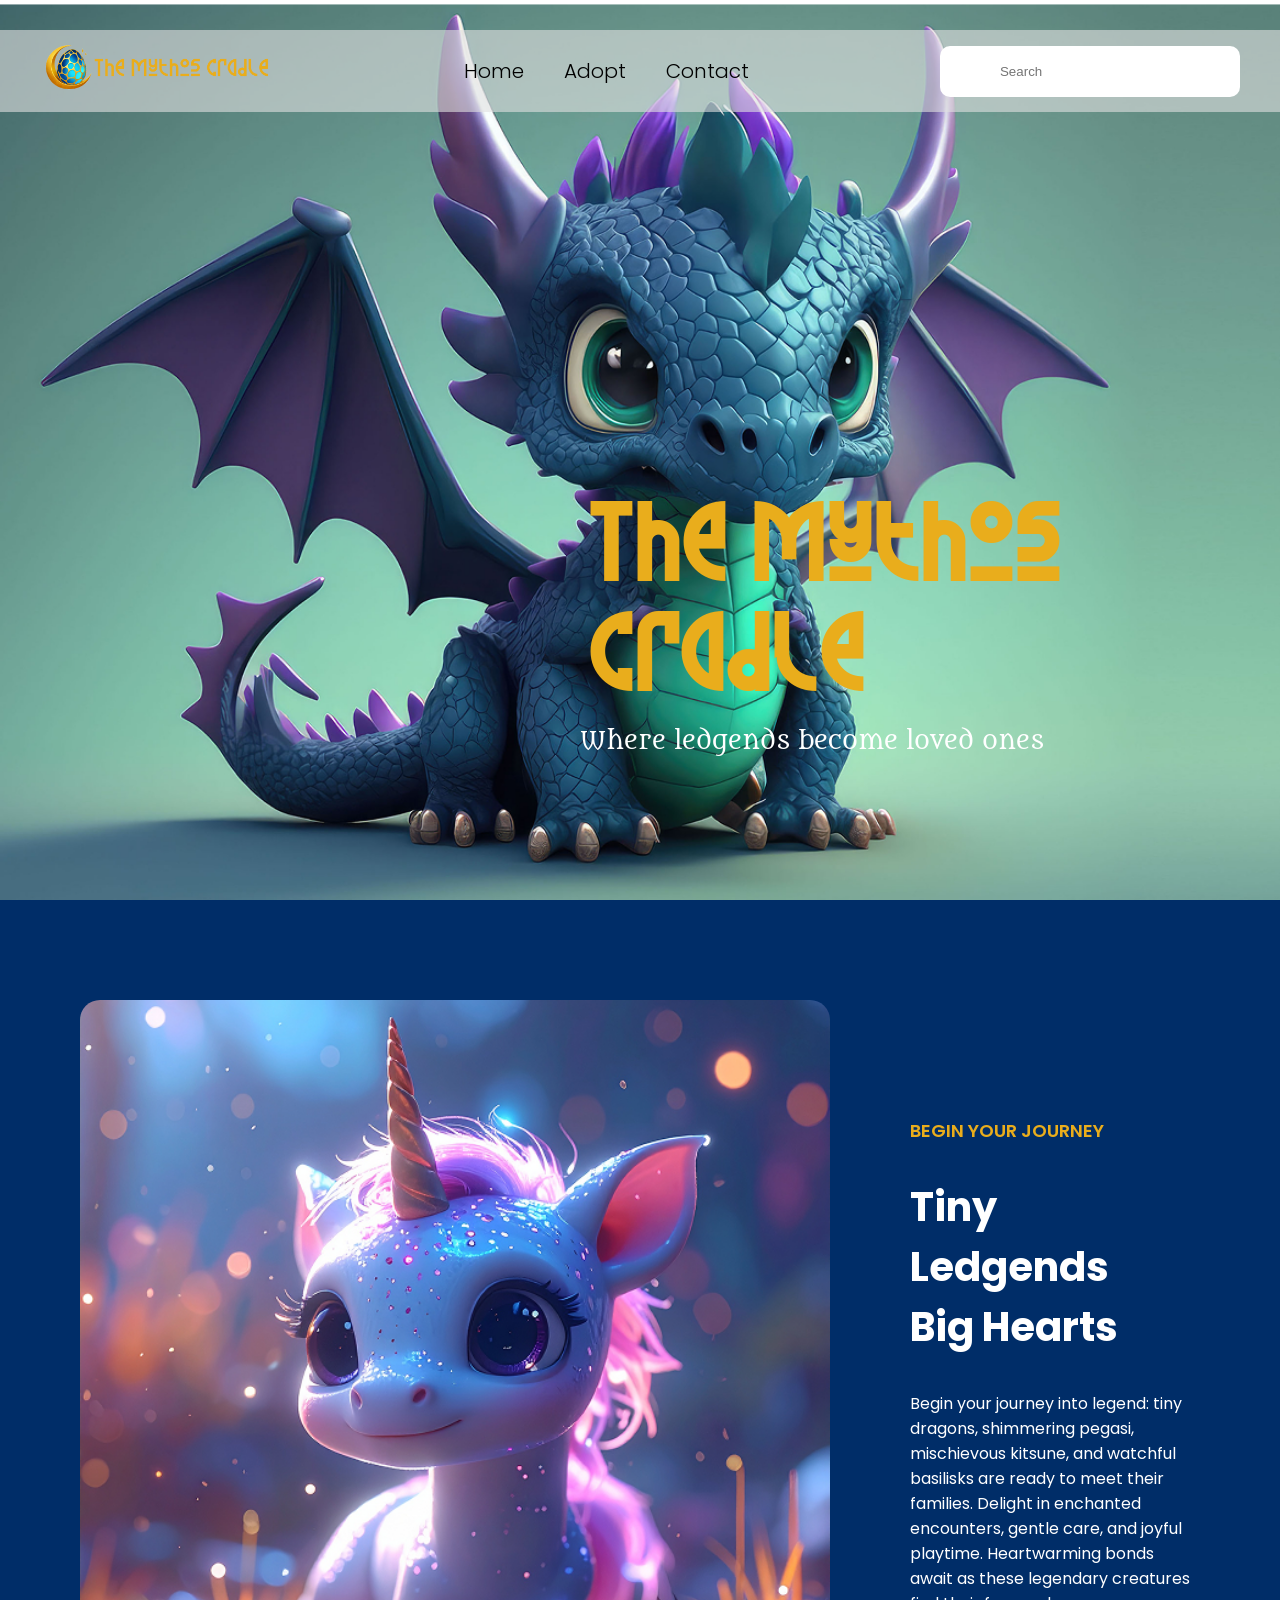
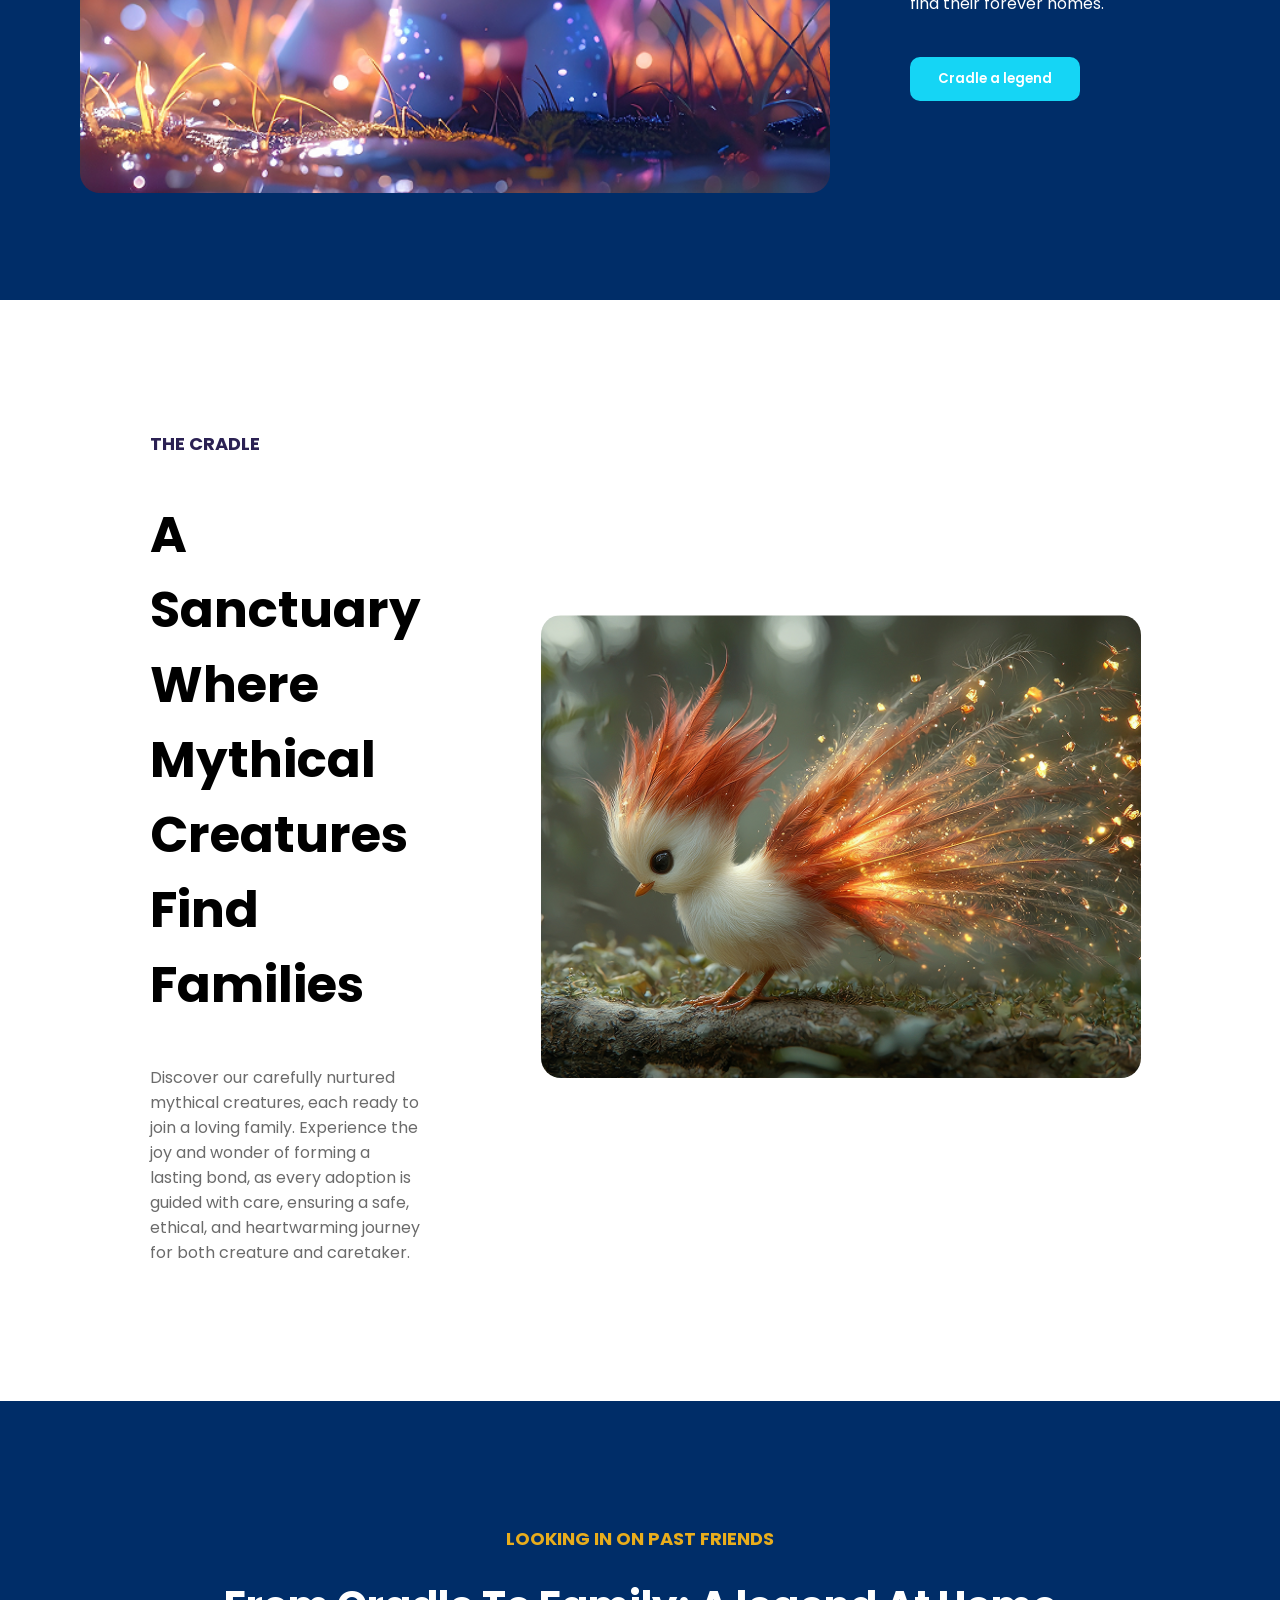
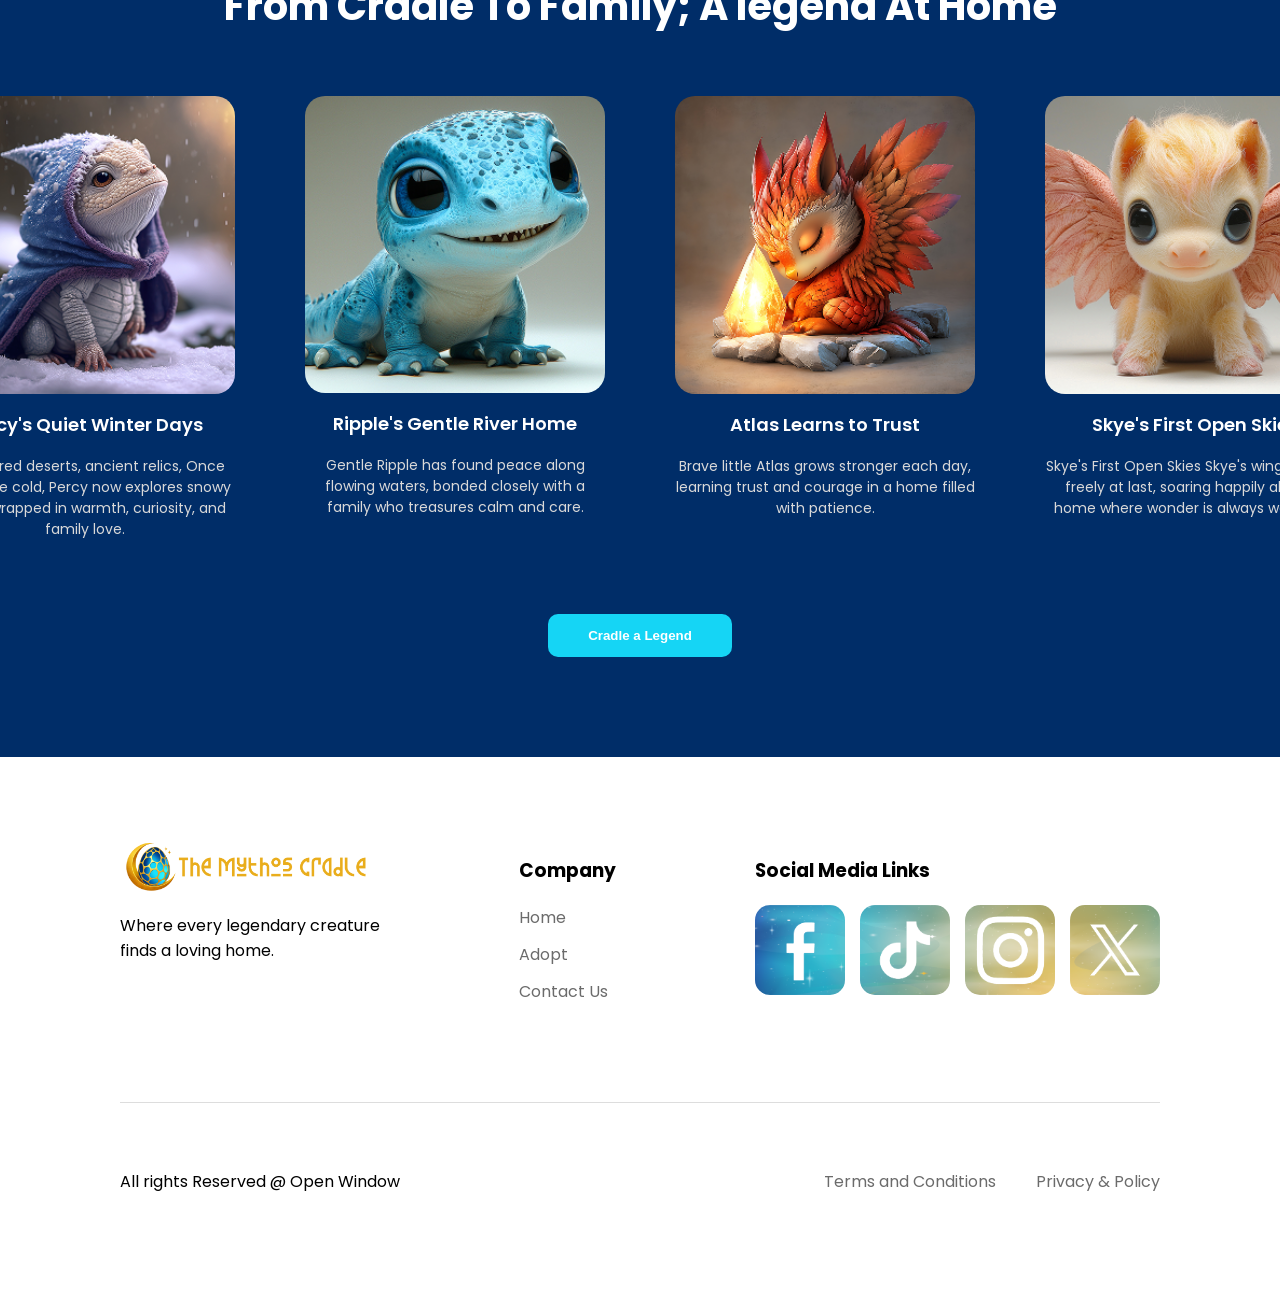
==== index.html @ 260257af "Links updated" ====
<!DOCTYPE html>
<html lang="en">
<head>
    <meta charset="UTF-8">
    <meta http-equiv="X-UA-Compatible" content="IE-edge">
    <meta name="viewport" content="width-device-width, initial-scale-1.0">
    <meta name="keywords" content="template, initial setup, html, css, links, futureUse ">
    <meta name="author" content="Danya van Meyeren 261140">

    <title>HTML Template</title>

    <link rel="stylesheet" href="css/main.css">

<link rel="preconnect" href="https://fonts.googleapis.com">
<link rel="preconnect" href="https://fonts.gstatic.com" crossorigin>
<link href="https://fonts.googleapis.com/css2?family=Montserrat:ital,wght@0,100..900;1,100..900&family=Poppins:ital,wght@0,100;0,200;0,300;0,400;0,500;0,600;0,700;0,800;0,900;1,100;1,200;1,300;1,400;1,500;1,600;1,700;1,800;1,900&display=swap" rel="stylesheet">
<link rel="preconnect" href="https://fonts.googleapis.com">
<link rel="preconnect" href="https://fonts.gstatic.com" crossorigin>
<link href="https://fonts.googleapis.com/css2?family=Metamorphous&display=swap" rel="stylesheet">


</head>
<body>

    <header>
        <nav class="navbar">
            <div class="logo">
                <img src="assets/img/img/logo.png" alt="The Mythos Cradle">
            </div>
            <div class="navLinks">
                <a href="#">Home</a>
                <a href="pages/about.html">Adopt</a>
                <a href="pages/contact.html">Contact</a>
            </div>
        
            <div class="searchBar">
                <input type="text" placeholder="Search">
            </div>

        </nav>
    </header>

    <section class="hero">
        <div class="heroText">
            <h1>The Mythos Cradle</h1>
            <p>Where ledgends become loved ones</p>
        </div>
    </section>

    <section class="journey">
        <div class="journeyImage">
            <img src="assets/img/img/imageSlider1.png" alt="Tiny Unicorn">
        </div>

        <div class="journeyText">
            <h3>BEGIN YOUR JOURNEY</h3>
            <h2>Tiny Ledgends<br>Big Hearts</h2>
            <p>Begin your journey into legend: tiny dragons, shimmering pegasi, mischievous kitsune, and watchful basilisks are ready to meet their families. Delight in enchanted encounters, gentle care, and joyful playtime. Heartwarming bonds await as these legendary creatures find their forever homes.</p>
            <button>Cradle a legend</button>
        </div>
    </section>

    <section class="sanctuary">
        <div class="sanctuaryText">
            <h4>THE CRADLE</h4>
            <H2>A Sanctuary Where Mythical Creatures Find Families</H2>
            <P>Discover our carefully nurtured mythical creatures, each ready to join a loving family. Experience the joy and wonder of forming a lasting bond, as every adoption is guided with care, ensuring a safe, ethical, and heartwarming journey for both creature and caretaker.</P>
        </div>
        <div class="sanctuaryImage">
            <img src="assets/img/img/homeImg1.png" alt="Mythical bird">
        </div>
    </section>

    <section class="story">
        <div class="storyHeader">
            <h4>LOOKING IN ON PAST FRIENDS</h4>
            <h2>From Cradle To Family; A legend At Home</h2>
        </div>

        <div class="storyCards">
            <div class="storyCard">
                <img src="assets/img/img/successImg1.png" alt="Img One">
                <h3>Percy's Quiet Winter Days</h3>
                <p>Explore red deserts, ancient relics, Once shy in the cold, Percy now explores snowy peaks wrapped in warmth, curiosity, and family love.</p>
            </div>

            <div class="storyCard">
                <img src="assets/img/img/successImg2.png" alt="Img Two">
                <h3>Ripple's Gentle River Home</h3>
                <p>Gentle Ripple has found peace along flowing waters, bonded closely with a family who treasures calm and care.</p>
            </div>

            <div class="storyCard">
                <img src="assets/img/img/successImg3.png" alt="Img Three">
                <h3>Atlas Learns to Trust</h3>
                <p>Brave little Atlas grows stronger each day, learning trust and courage in a home filled with patience.</p>
            </div>

            <div class="storyCard">
                <img src="assets/img/img/successImg4.png" alt="Img Four">
                <h3>Skye's First Open Skies</h3>
                <p>Skye's First Open Skies Skye's wings stretch freely at last, soaring happily above a home where wonder is always welcome.</p>
            </div>
        </div>

        <button class="legendButton">Cradle a Legend</button>
    </section>

    <footer class="footer">
        <div class="footerTop">

            <div class="footerCenter">
                <img src="assets/img/img/logo.png" alt="logo">
                <p>Where every legendary creature<br>finds a loving home.</p>
            </div>

            <div class="footerCenter">
                <h3>Company</h3>
                <a href="#">Home</a>
                <a href="pages/about.html">Adopt</a>
                <a href="pages/contact.html">Contact Us</a>
            </div>

            <div class="footerRight">
                <h3>Social Media Links</h3>

                <div class="socialIcons">
                    <a href="https://www.facebook.com/theopenwindow/" target="_blank"><img src="assets/img/img/sm1.png"></a>
                    <a href="https://www.tiktok.com/@open_window_?is_from_webapp=1&sender_device=pc"><img src="assets/img/img/sm2.png"></a>
                    <a href="https://share.google/h3SC1bzwilrjQ0MOQ"><img src="assets/img/img/sm3.png"></a>
                    <a href="https://share.google/AF4pCIvGkzk5pntyE"><img src="assets/img/img/sm4.png"></a>
                </div>
            </div>
        </div>

        <div class="footerLine"></div>

        <div class="footerBottom">
            <p>All rights Reserved @ Open Window</p>

            <div class="footerLinks">
                <a href="#">Terms and Conditions</a>
                <a href="#">Privacy & Policy</a>
            </div>
        </div>

    </footer>
    




</body>
</html>
---- css/main.css ----
body{
    margin: 0;
    font-family: 'Poppins', sans-serif;
}

@font-face {
    font-family: "TitleFont";
    src: url("../assets/fonts/Mythology\ Of\ Egypt.otf") 
}

.navbar {
    display: flex;
    flex-direction: row;
    justify-content: space-between;
    align-items: center;

    padding: 10px 90px;
    width: 95%;
    max-width: 1200px;

    background-color: rgba(225, 225, 225, 0.6);
    border: none;
    border-radius: 30px;
    

    position: absolute;
    top: 30px;
    left: 50%;
    transform: translateX(-50%);
    z-index: 10;
}

.navLinks {
    display: flex;
    flex-direction: row;
    gap: 40px;
}

.navLinks a{
    text-decoration: none;
    color: rgb(0, 0, 0);
    font-weight: 300;
    font-family: 'Poppins', sans-serif;
    font-size: 20px;
}

.navLinks a:hover{
    color: #15d5f5;
}

.searchBar input{
    width: 200px;
    padding: 10px 10px;
    border-radius: 30px;
    border: none;
    background-color: white;
    border-radius: 10px;
}

.searchBar{
    display: flex;
    align-items: center;
    gap: 15px;
    background: #ffff;
    padding: 8px 50px;
    border-radius: 10px;
    width: 200px;
}

.logo img{
    height: 55px;
}

.hero {
    display: flex;
    justify-content: flex-end;
    align-items: center;

    height: 100vh;
    padding-right: 200px;
    background-image: url("../assets/img/img/homeHeader.png");
    background-size: cover;
    background-repeat: none;
    background-position: left center;
}

.heroText {
    display: flex;
    flex-direction: column;
    align-items: flex-start;
    max-width: 500px;

    position: absolute;
    right: 200px;
    bottom: 120px;

}

.heroText h1{
    font-family: "TitleFont";
    font-size: 96px;
    color: #e9ad1c;
    margin: 0;
}

.heroText p{
    font-family: "Metamorphous", sans-serif;
    font-size: 24px;
    color: #ffffff;
    margin-top: 10px;
}

.journey {
    display: flex;
    justify-content: center;
    align-items: center;
    gap: 80px;
    padding: 100px 80px;
    background-color: #002d68;
}

.journeyImage img{
    width: 750px;
    border-radius: 20px;
}

.journeyText {
    max-width: 450px;
}

.journeyText h3{
    color: #e9ad1c;
    font-family: 'Poppins', sans-serif;
    font-weight: 600;
    font-size: 18px;
}

.journeyText h2{
    font-family: 'Poppins', sans-serif;
    font-weight: 700;
    font-size: 40px;
    color: #ffff;
}

.journeyText p{
    font-family: 'Poppins', sans-serif;
    font-size: 16px;
    color: #ffff;
    margin-top: 20px;
}

.journeyText button{
    margin-top: 25px;
    padding: 12px 28px;
    border: none;
    border-radius: 10px;
    background-color: #15d5f5;
    font-family: 'Poppins', sans-serif;
    color: #ffff;
    font-weight: 600;
    cursor: pointer;
}

.journeyText button:hover{
    background-color: #3bbac9;
}

.sanctuary{
    display: flex;
    align-items: center;
    justify-content: space-between;
    gap: 120px;
    padding: 120px 150px;
    background-color: #ffffff;
    max-width: 1500vh;
    margin: auto;
}

.sanctuaryImage img{
    width: 600px;
    border-radius: 20px;
}

.sanctuaryText h4{
    font-family: 'Poppins', sans-serif;
    font-size: 18px;
    margin-top: 10px;
    color: #2b2153;
}

.sanctuaryText h2{
    font-family: 'Poppins', sans-serif;
    font-size: 50px;
}

.sanctuaryText p{
    font-family: 'Poppins',sans-serif;
    font-size: 16px;
    margin-top: 20px;
    color: #6b6b6b;
    max-width: 500px;
}

.story{
    background-color: #002d68;
    text-align: center;
    padding: 100px 120px;

}

.storyHeader{
    color: #e9ad1c;
    font-family: 'Poppins', sans-serif;
    font-weight: 600;
    font-size: 18px;
}

.storyCards{
    display: flex;
    justify-content: center;
    gap: 70px;
    margin-top: 60px;
}

.storyCard{
    width: 400px;
    text-align: center;
}

.storyCard img{
    width: 300px;
    border-radius: 20px;
}

.story h2{
    font-family: 'Poppins' sans-serif;
    font-weight: 700;
    font-size: 40px;
    color: #ffffff;
    margin-top: 15px;
    margin-bottom: 60px;
}

.story h3{
    font-family: 'Poppins',sans-serif;
    font-weight: 600;
    font-size: 18px;
    color: #ffff;
    margin-top: 10px;
}

.story p{
    font-family: 'Poppins' sans-serif;
    font-size: 14px;
    color: #d9d9d9;
    margin-top: 10px;
}

.legendButton{
    margin-top: 60px;
    padding: 14px 40px;
    border: none;
    border-radius: 10px;
    background-color: #15d5f5;
    color: #ffff;
    font-family: 'Poppins' sans-serif;
    font-weight: 600;
    cursor: pointer;
}

.legendButton:hover{
    background-color: #3bbac9;
}

.footer{
    background-color: #ffffff;
    padding: 80px 120px;
}

.footerTop{
    display: flex;
    justify-content: space-between;
}

.footerLeft img{
    width: 180px;
}

.footerLeft p{
    font-family: 'Poppins', sans-serif;
    margin-top: 20px;
    color: #6b6b6b;
}

.footerCenter{
    display: flex;
    flex-direction: column;
}

.footerCenter h3{
    font-family: 'Poppins', sans-serif;
    margin-bottom: 20px;
}

.footerCenter img{
    width: 250px;
}
.footerCenter a{
    text-decoration: none;
    color: #6b6b6b;
    margin-bottom: 12px;
}

.footerCenter a:hover{
    color: #15d5f5;
}

.socialIcons{
    display: flex;
    gap: 15px;
    margin-top: 20px;
}

.socialIcons img{
    width: 60px;
    border-radius: 12px;
}

.footerLine{
    height: 1px;
    background-color: #ddd;
    margin: 50px 0;
}

.footerBottom{
    display: flex;
    justify-content: space-between;
    align-items: center;
}

.footerLinks{
    display: flex;
    gap: 40px;
}

.footerLinks a{
    text-decoration: none;
    color: #6b6b6b;
}

.adoptHero{
    position: relative;
    height: 40vh;
    background-image: url("../assets/img/img/adoptHeader.png");
    background-size: cover;
    background-position: 50%;
    display: flex;
    justify-content: center;
    align-items: center;
    padding-top: 60px;
    text-align: center;
}

.adoptHero::before{
    content: "";
    position: absolute;
    inset: 0;
    backdrop-filter: blur(4px);
    background: rgba(0, 0, 0, 0.2);
    z-index: 1;
}

.adoptHero h1{
    position: relative;
    z-index: 2;
    font-family: "TitleFont";
    font-size: 120px;
    color: #ffff;
    text-align: center;
    margin: 0;
}


.adoptIntro{
    background-color: #002d68;
    padding: 80px 150px;
    text-align: center;
}

.adoptIntro h2{
    font-family: 'Metamorphous';
    color: #f2b233;
    font-size: 40px;
    margin-bottom: 30px;
}

.adoptIntro p{
    font-family: 'Poppins', sans-serif;
    color: #ffff;
    line-height: 1.8;
    max-width: 1200px;
    margin: 0 auto;
}

.filterBar{
    background-color: #f2b233;
    display: flex;
    justify-content: space-between;
    align-items: center;
    padding: 20px 80px;
}

.filterLeft{
    display: flex;
    align-items: center;
    gap: 20px;
    color: white;
    font-family: 'Poppins';
}
.filterLeft i{
    font-size: 18px;
}

.filterCenter{
    border-left: 2px solid rgb(225,225,225,0.4);
    padding-left: 30px;
}

.filterCenter p{
    color: white;
    font-family: 'Poppins', sans-serif;
}

.filterRight{
    display: flex;
    align-items: center;
    gap: 30px;
}

.showBox{
    display: flex;
    align-items: center;
    gap: 10px;
    color: white;
    font-family: 'Poppins', sans-serif;
}

.number{
    background: #f5e6c4;
    padding: 8px 14px;
    border-radius: 10px;
    color: #333;
}

.sortBox{
    display: flex;
    align-items: center;
    gap: 10px;
    color: white;
    font-family: 'Poppins', sans-serif;
}

.dropdown{
    background: #f5e6c4;
    padding: 10px 20px;
    border-radius: 10px;
    color: #333;
}

.productSection{
    display: flex;
    justify-content: center;
    padding: 80px 0px;
}

.productContainer{
    display: flex;
    align-items: center;
    justify-content: center;
    gap: 120px;
    max-width: 1200px;
    margin: 30px auto;
}

.productImage img{
    width: 480px;
    border-radius: 20px;
}

.productInfo{
    max-width: 600px;
    display: flex;
    flex-direction: column;
    gap: 15px;
}

.productInfo h1{
    font-family: 'Poppins', sans-serif;
    font-size: 42px;
    font-weight: 700;
    margin-bottom: 5px;
}

.priceRow{
    display: flex;
    gap: 15px;
    align-items: center;
    margin-bottom: 6px;
}

.price{
    font-size: 24px;
    color: #aaa;
}

.oldPrice{
    text-decoration: line-through;
    color: #aaa;
    font-size: 24px;
}

.ratingRow{
    display: flex;
    align-items: center;
    gap: 10px;
    margin-bottom: 5px;
}

.stars{
    color: #f2b233;
}

.divider{
    width: 1px;
    height: 15px;
    background-color: #ccc;
}

.dividerLine{
    border: none;
    height: 2px;
    background: #ddd;
    margin: 20px 0;
}

.tag{
    color: #777;
}

.description{
    font-size: 16px;
    margin: 30px 0;
    line-height: 1.5;
    color: #555;
    font-family: 'Poppins', sans-serif;
    margin-top: 0;
    margin-bottom: 15px;
}

.actionRow{
    display: flex;
    align-items: center;
    gap: 15px;
    margin-bottom: 15px;
}

.quantity{
    display: flex;
    align-items: center;
    background-color: #0d2f5b;
    border-radius: 10px;
    overflow: hidden;
}

.quantity button{
    border: none;
    background-color: transparent;
    color: white;
    padding: 14px 18px;
    font-size: 18px;
    cursor: pointer;
}

.quantity span{
    color: white;
    padding: 0 15px;
    font-size: 16px;
    font-weight: 500;
    padding: 0 10px;
}

.addButton{
    background-color: #15d5f5;
    color: white;
    border: none;
    padding: 14px 40px;
    border-radius: 10px;
    font-family: 'Poppins',sans-serif;
    font-size: 16px;
    font-weight: 600;
    cursor: pointer;
}

.addButton:hover{
    background-color: #3bbac9;
}



.extraInfo{
    margin-top: 20px;
    font-family: 'Poppins',sans-serif;
    color: #666;
}

.extraInfo p{
    font-size: 14px;
    margin: 5px 0;
}

.extraInfo span{
    margin-top: 10px;
}

.infoRow{
    display: flex;
    margin-bottom: 8px;
}

.label{
    width: 120px;
}

.colon{
    width: 20px;
    text-align: center;
    margin-right: 10px;
}

.value{
    flex: 1;
    color: #555;
}

.kitsune{
    background-color: #002d68;
    color: white;
}

.kitsune .tag{
    color: rgba(225, 225, 225, 0.7);
}

.kitsune .price{
    color: #15d5f5;
}

.kitsune .quantity{
    background-color: #e9ad1c;
}

.kitsune .addButton{
    background-color: #15d5f5;
    color: white;
}

.kitsune .addButton:hover{
    background-color: #3bbac9;
}

.kitsune hr{
    background-color: rgba(225, 225, 225, 0.3);
}

.kitsune .description{
    color: white;
}


.wisp{
    background-color: #002d68;
    color: white;
}

.wisp .tag{
    color: rgba(225, 225, 225, 0.7);
}

.wisp .price{
    color: #15d5f5;
}

.wisp .quantity{
    background-color: #e9ad1c;
}

.wisp .addButton{
    background-color: #15d5f5;
    color: white;
}

.wisp .addButton:hover{
    background-color: #3bbac9;
}

.wisp hr{
    background-color: rgba(225, 225, 225, 0.3);
}

.wisp .description{
    color: white;
}


.spirit{
    background-color: #002d68;
    color: white;
}

.spirit .tag{
    color: rgba(225, 225, 225, 0.7);
}

.spirit .price{
    color: #15d5f5;
}

.spirit .quantity{
    background-color: #e9ad1c;
}

.spirit .addButton{
    background-color: #15d5f5;
    color: white;
}

.spirit .addButton:hover{
    background-color: #3bbac9;
}

.spirit hr{
    background-color: rgba(225, 225, 225, 0.3);
}

.spirit .description{
    color: white;
}

.viewCradleWrapper{
    width: 100%;
    display: flex;
    justify-content: flex-end;
    margin-top: 40px;
    padding-right: 10px;
    padding-left: 100px;
}

.viewCradleBtn{
    background-color: #b8953b;
    color: white;
    border: none;
    padding: 18px 40px;
    border-radius: 12px;
    font-size: 16px;
    font-weight: 600;
    cursor: pointer;
}

.viewCradleBtn:hover{
    background-color: #a07f2f;
}


.contactHero{
    position: relative;
    height: 40vh;
    background-image: url("../assets/img/img/contactHeader.png");
    background-size: cover;
    background-position: 50%;
    display: flex;
    justify-content: center;
    align-items: center;
    padding-top: 60px;
    text-align: center;
}

.contactHero h1{
    position: relative;
    z-index: 2;
    font-family: "TitleFont";
    font-size: 120px;
    color: #ffff;
    text-align: center;
    margin: 0;
}

.aboutSection{
    padding: 120px 140px;
    background-color: #ffffff;
}

.aboutContainer{
    display: flex;
    align-items: center;
    justify-content: space-between;
    gap: 100px;
    padding: 40px 20px;
}

.aboutText{
    max-width: 600px;
    font-family: 'Poppins';
}

.contactLabel{
    color: #15d5f5;
    font-weight: 600;
    letter-spacing: 1px;
    margin-bottom: 10px;
}

.aboutContainer h2{
    font-family: 'Poppins' ,sans-serif;
    font-size: 48px;
    color: #002d68;
    margin-top: 10px;
    margin-bottom: 20px;
}

.contactDescription{
    color: #888;
    line-height: 1.8;
    font-size: 16px;
    max-width: 650px;
}

.aboutImage{
    flex: 1;
    display: flex;
    justify-content: flex-end;
}
.aboutImage img{
    width: 100%;
    max-width: 550px;
    border-radius: 20px;
}

.contactSection{
    padding: 80px 100px;
    font-family: 'Poppins',sans-serif;
}

.contactContainer{
    display: flex;
    justify-content: center;
    align-items: flex-start;
    gap: 60px;
    max-width: 1200px;
    margin: 0 auto;

}

.contactLeft{
    width: 45%;
    padding-right: 70px;
}

.labelContact{
    color: #15d5f5;
    font-weight: 600;
    font-size: 14px;
    letter-spacing: 1px;
    white-space: nowrap;
}

.contactLeft h2{
    font-size: 32px;
    color: #1d3557;
    margin-bottom: 20px;
    margin-top: 3px;
}

.socialIcons{
    display: flex;
    gap: 15px;
    margin: 20px 0;
    margin-bottom: 50px;
}

.socialIcons img{
    width: 90px;
    min-height: 90px;
    border-radius: 15px;
    cursor: pointer;
}

.spaceTop{
    margin-top: 40px;
}

.map{
    width: 100%;
    max-width: 600px;
    aspect-ratio: 1/1;
    height: 600px;
    border-radius: 20px;
    overflow: hidden;
}
.map iframe{
    width: 100%;
    max-width: 600px;
    height: 100%;
    border: none;
    border-radius: 20px;
}

.contactRight{
    width: 50%;
    display: flex;
    justify-content: flex-end;
}

.formCard{
    width: 100%;
    max-width: 520px;
    padding: 50px 60px;
    margin-left: auto;
    background-image: url("../assets/img/img/formBackground.png");
    background-size: cover;
    background-position: center;
    padding: 40px;
    border-radius: 30px;
    color: #ffffff;
}


.formCard h2{
    font-size: 40px;
    margin-bottom: 20px;
}

.formCard label{
    font-size: 18px;
}

.formCard form{
    display: flex;
    flex-direction: column;
    gap: 20px;
}

.formCard input,
.formCard textarea{
    width: 100%;
    padding: 14px 18px;
    border: none;
    border-radius: 10px;
    font-family: 'Poppins';
    font-size: 17px;
    margin-bottom: 20px;
    box-sizing: border-box;
}

.formCard textarea{
    height: 120px;
}
.formCard textarea{
    height: 100px;
}

.formCard button{
    width: 240px;
    padding: 20px 0;
    background-color: #5fd0df;
    border: none;
    border-radius: 10px;
    font-size: 18px;
    color: white;
    cursor: pointer;
}

.formCard button:hover{
    background-color: #3bbac9;
}
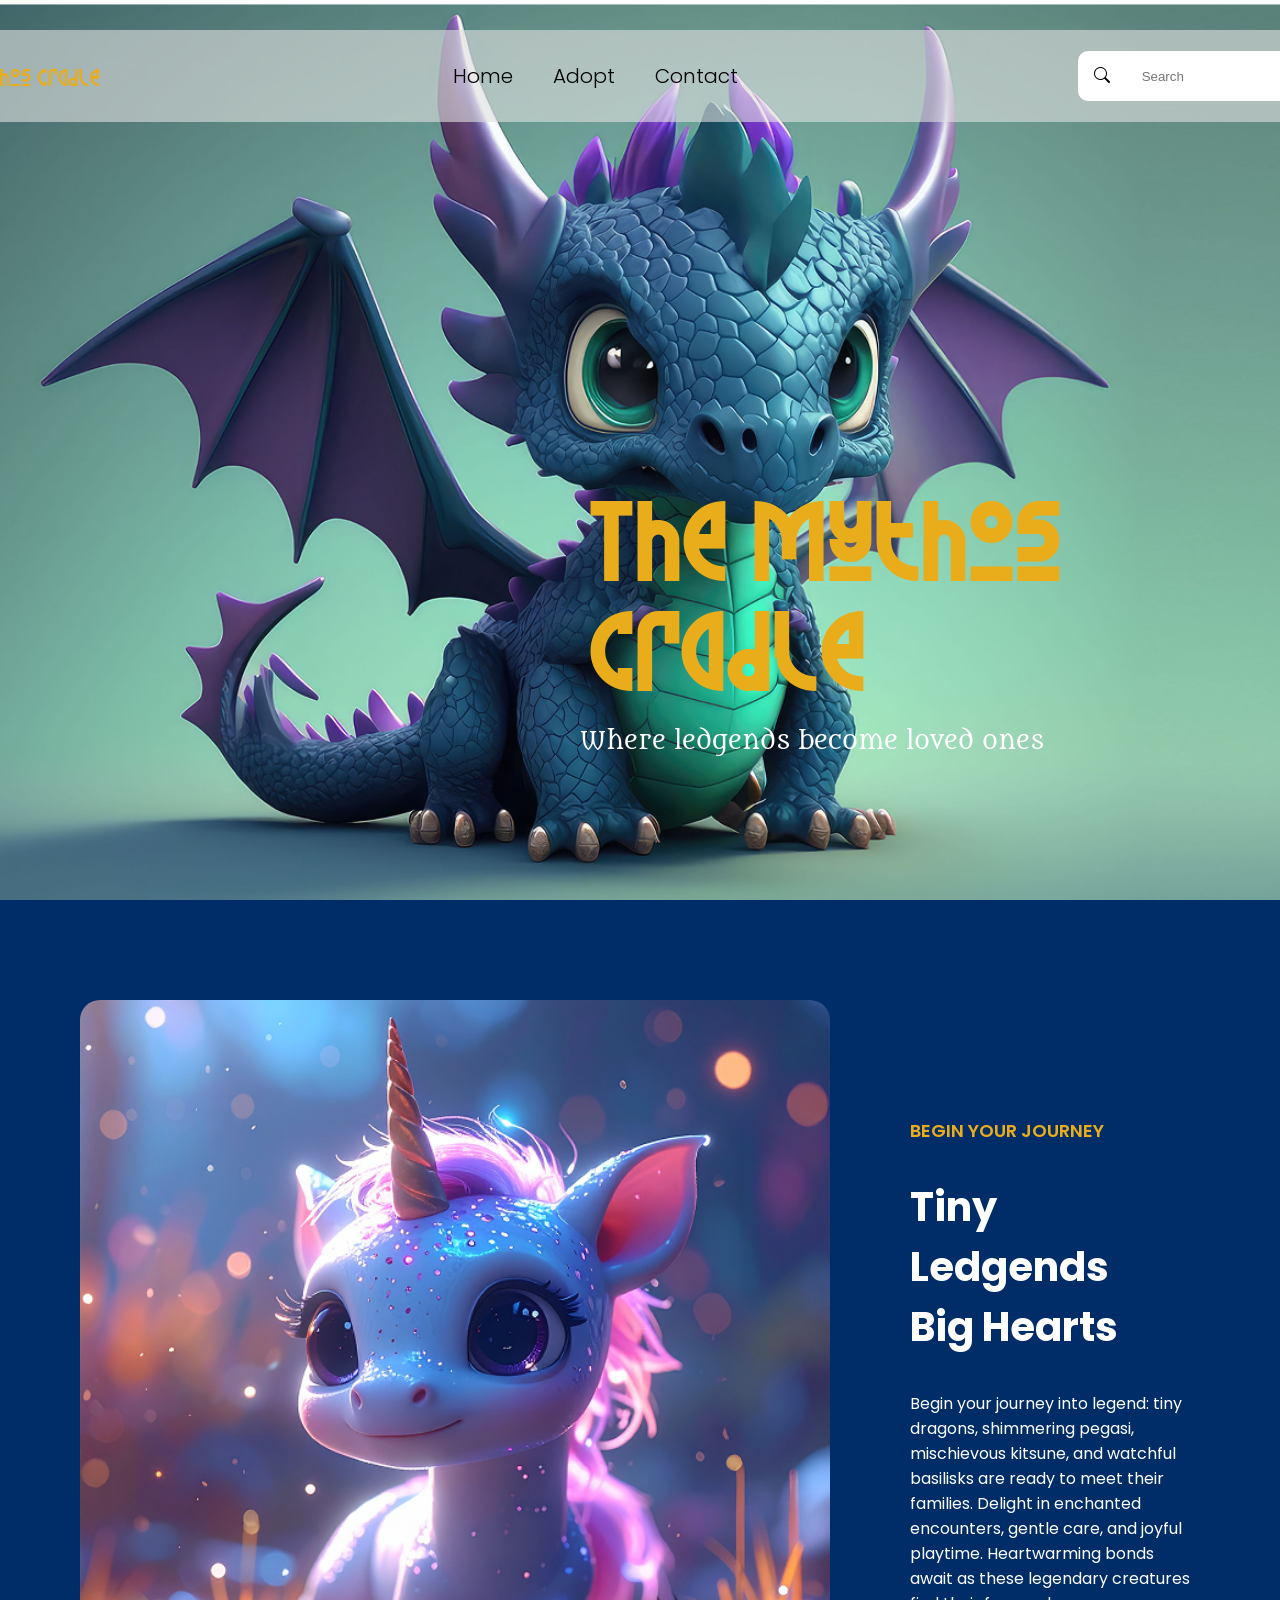
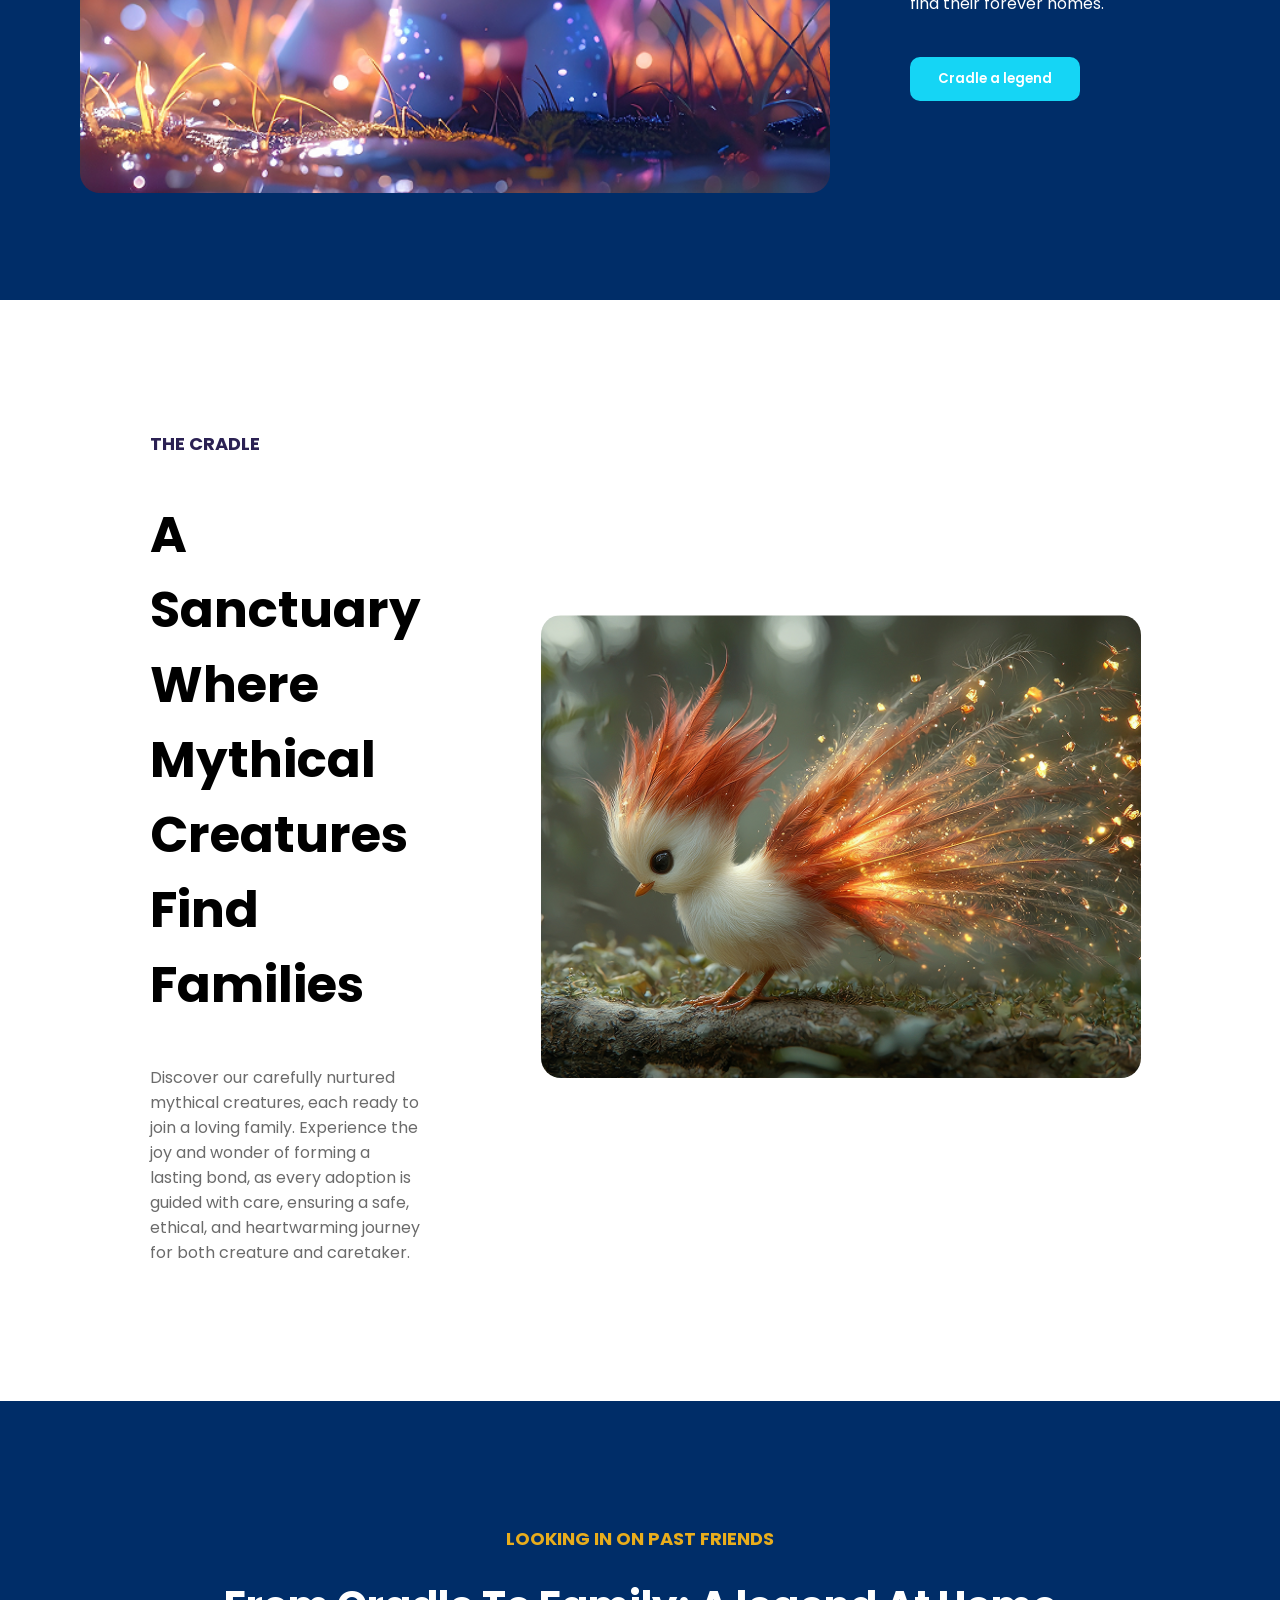
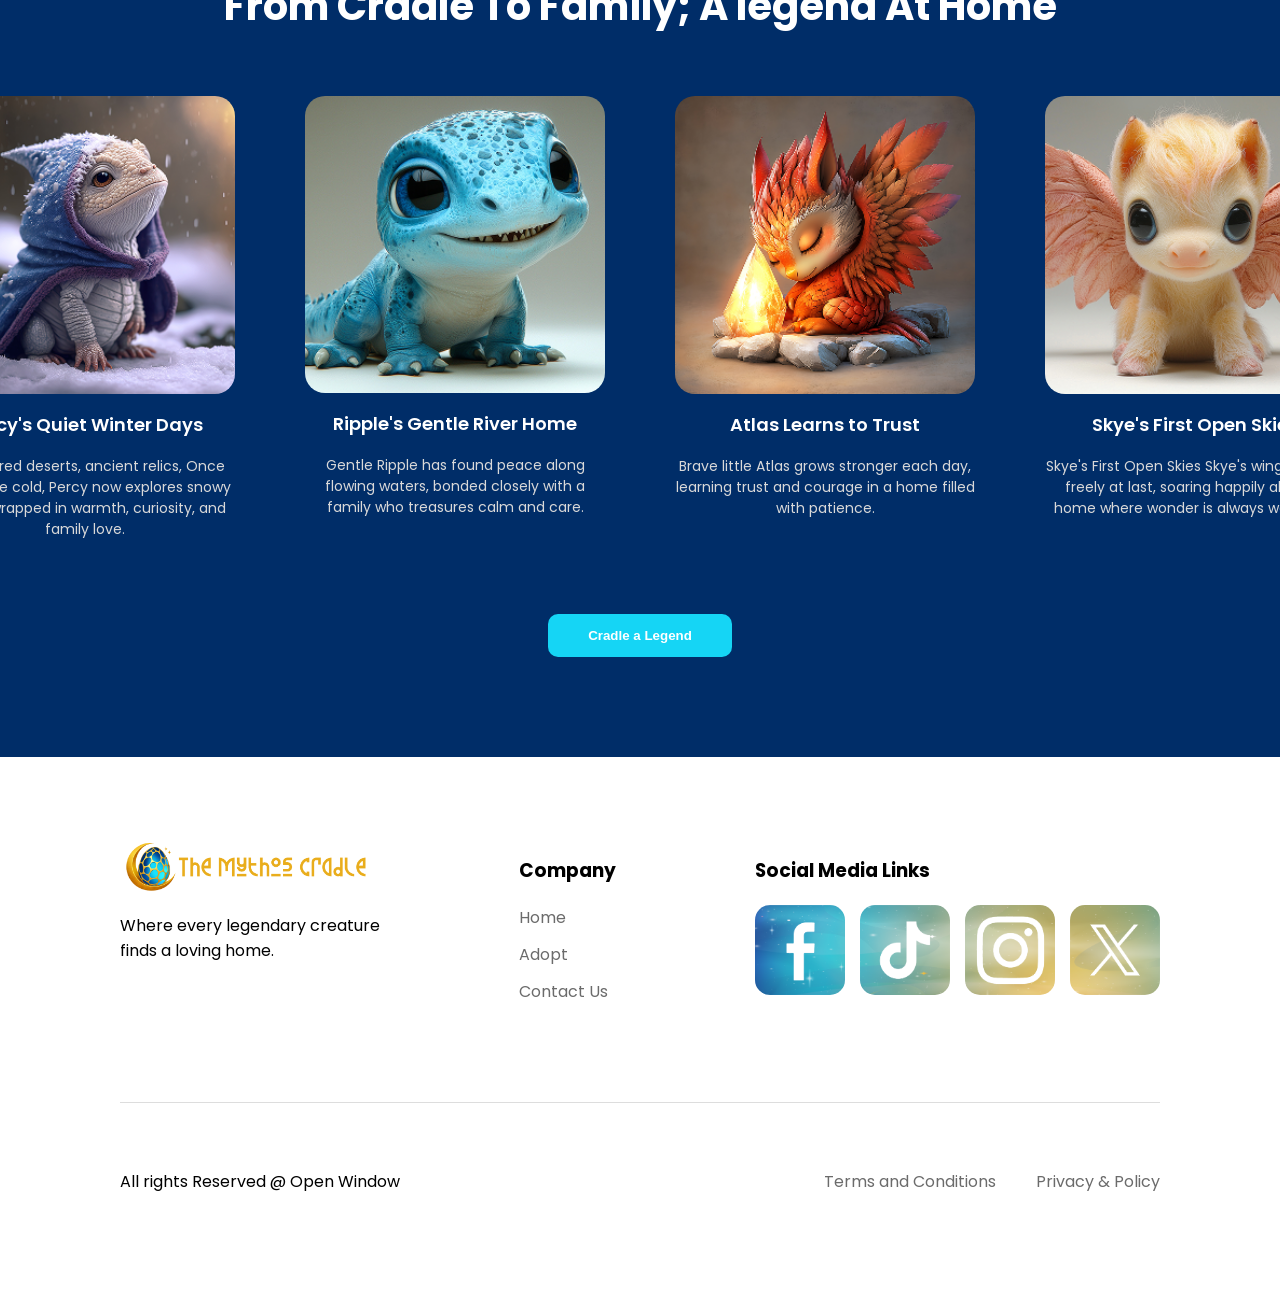
==== commit 32492565: "Cart Total, Nav Bar, Form Message Added" ====
--- a/index.html
+++ b/index.html
@@ -18,25 +18,31 @@
 <link rel="preconnect" href="https://fonts.gstatic.com" crossorigin>
 <link href="https://fonts.googleapis.com/css2?family=Metamorphous&display=swap" rel="stylesheet">
 
+<link rel="stylesheet" href="https://cdn.jsdelivr.net/npm/bootstrap-icons@1.11.3/font/bootstrap-icons.min.css">
 
 </head>
 <body>
 
     <header>
-        <nav class="navbar">
+        <nav class="mainNavbar">
             <div class="logo">
                 <img src="assets/img/img/logo.png" alt="The Mythos Cradle">
             </div>
-            <div class="navLinks">
+            <div class="mainNavLinks">
                 <a href="#">Home</a>
                 <a href="pages/about.html">Adopt</a>
                 <a href="pages/contact.html">Contact</a>
             </div>
         
-            <div class="searchBar">
-                <input type="text" placeholder="Search">
+            <div class="mainSearchBar">
+                <i class="bi bi-search"></i>
+                <input type="text" id="searchInput" placeholder="Search">
+
+                <div class="cartIcon" data-bs-toggle="modal" data-bs-toggle="#cartModal">
+                    <i class="bi bi-basket3"></i>
+                    <span id="cartCount">0</span>
+                </div>
             </div>
-
         </nav>
     </header>
 
@@ -106,7 +112,7 @@
         <button class="legendButton">Cradle a Legend</button>
     </section>
 
-    <footer class="footer">
+    <footer class="mainFooter">
         <div class="footerTop">
 
             <div class="footerCenter">
@@ -126,9 +132,9 @@
 
                 <div class="socialIcons">
                     <a href="https://www.facebook.com/theopenwindow/" target="_blank"><img src="assets/img/img/sm1.png"></a>
-                    <a href="https://www.tiktok.com/@open_window_?is_from_webapp=1&sender_device=pc"><img src="assets/img/img/sm2.png"></a>
-                    <a href="https://share.google/h3SC1bzwilrjQ0MOQ"><img src="assets/img/img/sm3.png"></a>
-                    <a href="https://share.google/AF4pCIvGkzk5pntyE"><img src="assets/img/img/sm4.png"></a>
+                    <a href="https://www.tiktok.com/@open_window_?is_from_webapp=1&sender_device=pc" target="_blank"><img src="assets/img/img/sm2.png"></a>
+                    <a href="https://share.google/h3SC1bzwilrjQ0MOQ" target="_blank"><img src="assets/img/img/sm3.png"></a>
+                    <a href="https://share.google/AF4pCIvGkzk5pntyE" target="_blank"><img src="assets/img/img/sm4.png"></a>
                 </div>
             </div>
         </div>
@@ -143,12 +149,7 @@
                 <a href="#">Privacy & Policy</a>
             </div>
         </div>
-
     </footer>
-    
-
-
-
 
 </body>
 </html>
--- a/css/main.css
+++ b/css/main.css
@@ -8,15 +8,14 @@
     src: url("../assets/fonts/Mythology\ Of\ Egypt.otf") 
 }
 
-.navbar {
-    display: flex;
-    flex-direction: row;
-    justify-content: space-between;
+.mainNavbar {
+    display: flex;
+    justify-content: center;
     align-items: center;
 
     padding: 10px 90px;
     width: 95%;
-    max-width: 1200px;
+    max-width: 1400px;
 
     background-color: rgba(225, 225, 225, 0.6);
     border: none;
@@ -30,13 +29,15 @@
     z-index: 10;
 }
 
-.navLinks {
+.mainNavLinks {
     display: flex;
     flex-direction: row;
     gap: 40px;
-}
-
-.navLinks a{
+    margin-left: 350px;
+    margin-right: auto;
+}
+
+.mainNavLinks a{
     text-decoration: none;
     color: rgb(0, 0, 0);
     font-weight: 300;
@@ -44,31 +45,70 @@
     font-size: 20px;
 }
 
-.navLinks a:hover{
+.mainNavLinks a:hover{
     color: #15d5f5;
 }
 
-.searchBar input{
-    width: 200px;
-    padding: 10px 10px;
-    border-radius: 30px;
-    border: none;
+.mainSearchBar input{
+    border: none;
+    outline: none;
+    width: 220px;
+    padding: 14px 18px;
+    border-radius: 12px;
+    border: none;
+    height: 20px;
+    color: #000000;
     background-color: white;
     border-radius: 10px;
 }
 
-.searchBar{
-    display: flex;
-    align-items: center;
-    gap: 15px;
+.searchIcon{
+    font-size: 30px;
+    color: #000000;
+}
+
+.cartIcon i{
+    font-size: 24px;
+    color: #222;
+}
+
+.cartIcon{
+    position: relative;
+    cursor: pointer;
+    border-left: 1px solid #ccc;
+    padding-left: 18px;
+}
+.mainSearchBar{
+    display: flex;
+    align-items: center;
+    gap: 14px;
     background: #ffff;
-    padding: 8px 50px;
+    padding: 10px 16px;
     border-radius: 10px;
-    width: 200px;
+    height: 30px;
+    width: 300px;
+    margin-left: 340px;
+}
+
+#cartCount {
+    position: absolute;
+    top: -18px;
+    right: -35px;
+    background-color: #15d5f5;
+    color: white;
+    font-size: 14px;
+    font-weight: 300;
+    width: 30px;
+    height: 30px;
+    border-radius: 50%;
+    display: flex;
+    align-items: center;
+    justify-content: center;
 }
 
 .logo img{
     height: 55px;
+    margin-top: 10px;
 }
 
 .hero {
@@ -272,7 +312,7 @@
     background-color: #3bbac9;
 }
 
-.footer{
+.mainFooter{
     background-color: #ffffff;
     padding: 80px 120px;
 }
@@ -750,20 +790,24 @@
     width: 100%;
     display: flex;
     justify-content: flex-end;
-    margin-top: 40px;
+    margin-top: 60px;
     padding-right: 10px;
-    padding-left: 100px;
+    text-align: right;
 }
 
 .viewCradleBtn{
     background-color: #b8953b;
     color: white;
+    text-decoration: none;
     border: none;
     padding: 18px 40px;
     border-radius: 12px;
     font-size: 16px;
     font-weight: 600;
     cursor: pointer;
+    margin-left: 500px;
+    white-space: nowrap;
+
 }
 
 .viewCradleBtn:hover{
@@ -981,4 +1025,169 @@
 
 .formCard button:hover{
     background-color: #3bbac9;
+}
+
+.cartModalContent{
+    background-color: #ffffff;
+    min-height: 100vh;
+    padding: 60px 80px;
+}
+
+.modal-content{
+    background-color: #fafafa;
+    border: none;
+}
+.modal-dialog{
+    max-width: 100%;
+    margin: 0;
+}
+
+.modal{
+    background-color: #f8fbff;
+}
+
+.modal-body{
+    max-width: 1600px;
+    width: 100%;
+    max-height: 520px;
+    margin: 30px auto ;
+    background-color: white;
+    border-radius: 28px;
+    padding: 65px;
+    margin-top: 25px;
+    box-shadow: 0 10px 30px rgba(0, 0, 0, 0.08);
+}
+
+.modal-header{
+    border-bottom: none;
+}
+
+.modal-title{
+    font-family: "TitleFont";
+    font-size: 70px;
+    color: #002d68;
+}
+
+
+.cartItems{
+   display: grid;
+   grid-template-columns: 180px 1fr 100px 120px;
+   align-items: center;
+   gap: 40px;
+   padding: 30px 0;
+   border-bottom: 1px solid #ddd;
+}
+
+
+.cartItems img{
+    width: 180px;
+    height: 180px;
+    object-fit: cover;
+    border-radius: 18px;
+}
+
+.cartInfo h3{
+    font-size: px;
+    font-weight: 700;
+    color: #002d68;
+    margin-bottom: 8px;
+    width: 320px;
+}
+
+.cartInfo{
+    display: flex;
+    align-items: center;
+    gap: 100px;
+    font-size: 18px;
+    color: #666;
+}
+
+
+.quantityControls{
+    display: flex;
+    align-items: center;
+    justify-content: space-between;
+    width: 120px;
+    background-color: #002d68;
+    border-radius: 10px;
+    padding: 12px 16px;
+
+}
+
+.quantityControls button{
+    background: none;
+    border: none;
+    color: white;
+    font-size: 15px;
+}
+.quantityControls span{
+    color: white;
+    font-size: 15px;
+}
+
+.deleteBtn{
+    border: none;
+    background-color: #e9ad1c;
+    color: white;
+    padding: 12px 18px;
+    border-radius: 12px;
+    font-weight: 600;
+}
+
+.modal-footer .btn{
+    border-radius: 14px;
+    padding: 14px 28px;
+    font-weight: 600;
+}
+
+.modal-footer{
+    margin: 0 auto;
+    padding-top: 25px;
+    border-top: 1px solid rgba(225, 225, 225, 0.3);
+    padding-top: 25px;
+}
+
+.btn-secondary{
+    background-color: #15d5f5;
+    border: none;
+    padding: 14px 28px;
+    border-radius: 12px;
+    font-family: "Poppins", sans-serif;
+    font-weight: 600;
+}
+
+.btn-secondary:hover{
+    background-color: #5a6268;
+}
+
+.btn-warning{
+    background-color: #e9ad1c;
+    border: none;
+    color: white;
+    padding: 14px 28px;
+    border-radius: 12px;
+    font-family: "Poppins" , sans-serif;
+    font-weight: 600;
+}
+
+.btn-warning:hover{
+    background-color: #a07f2f;
+}
+
+#thankYouModal {
+    display: none;
+}
+
+#thankYouModal.show {
+    display: block;
+}
+
+#thankYouModal .modal-dialog {
+    margin: 120px auto;
+}
+
+#thankYouModal .modal-content{
+background-color: #ccc;
+border-radius: 25px;
+padding: 30px;
 }
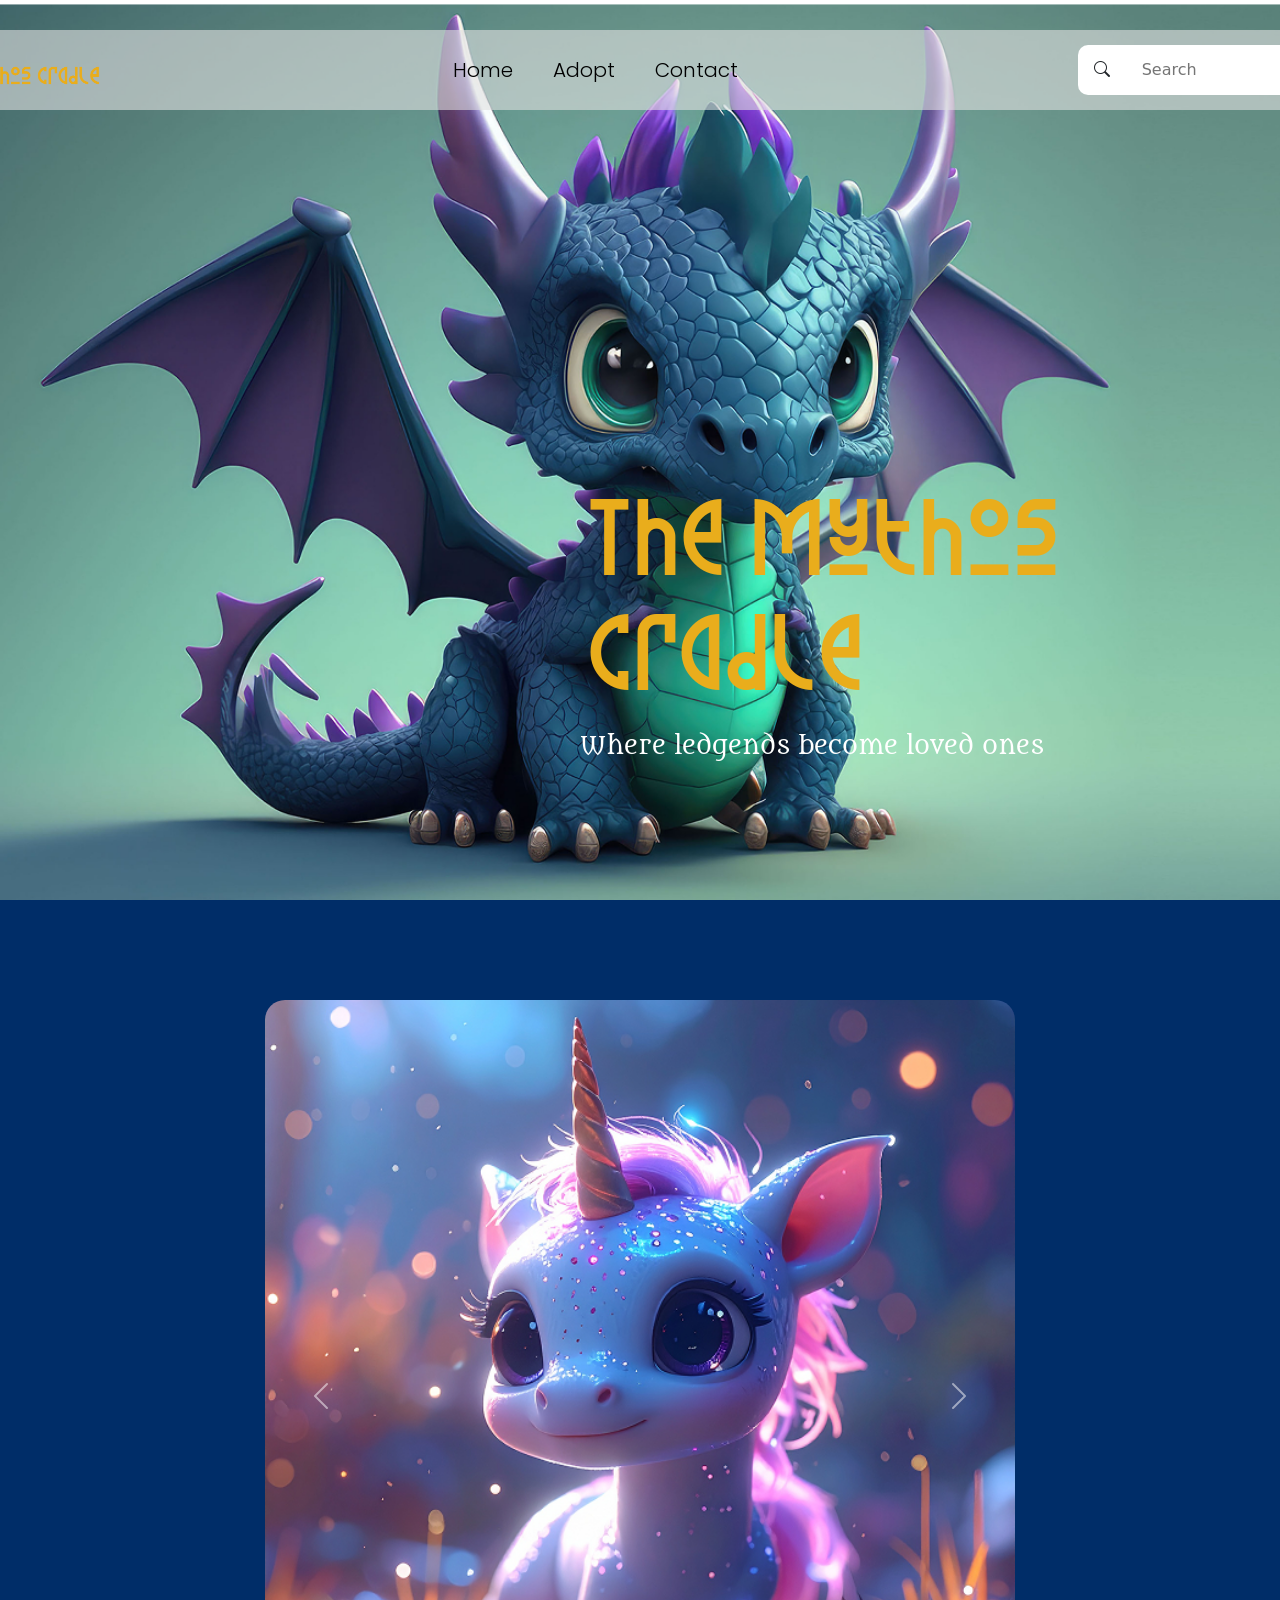
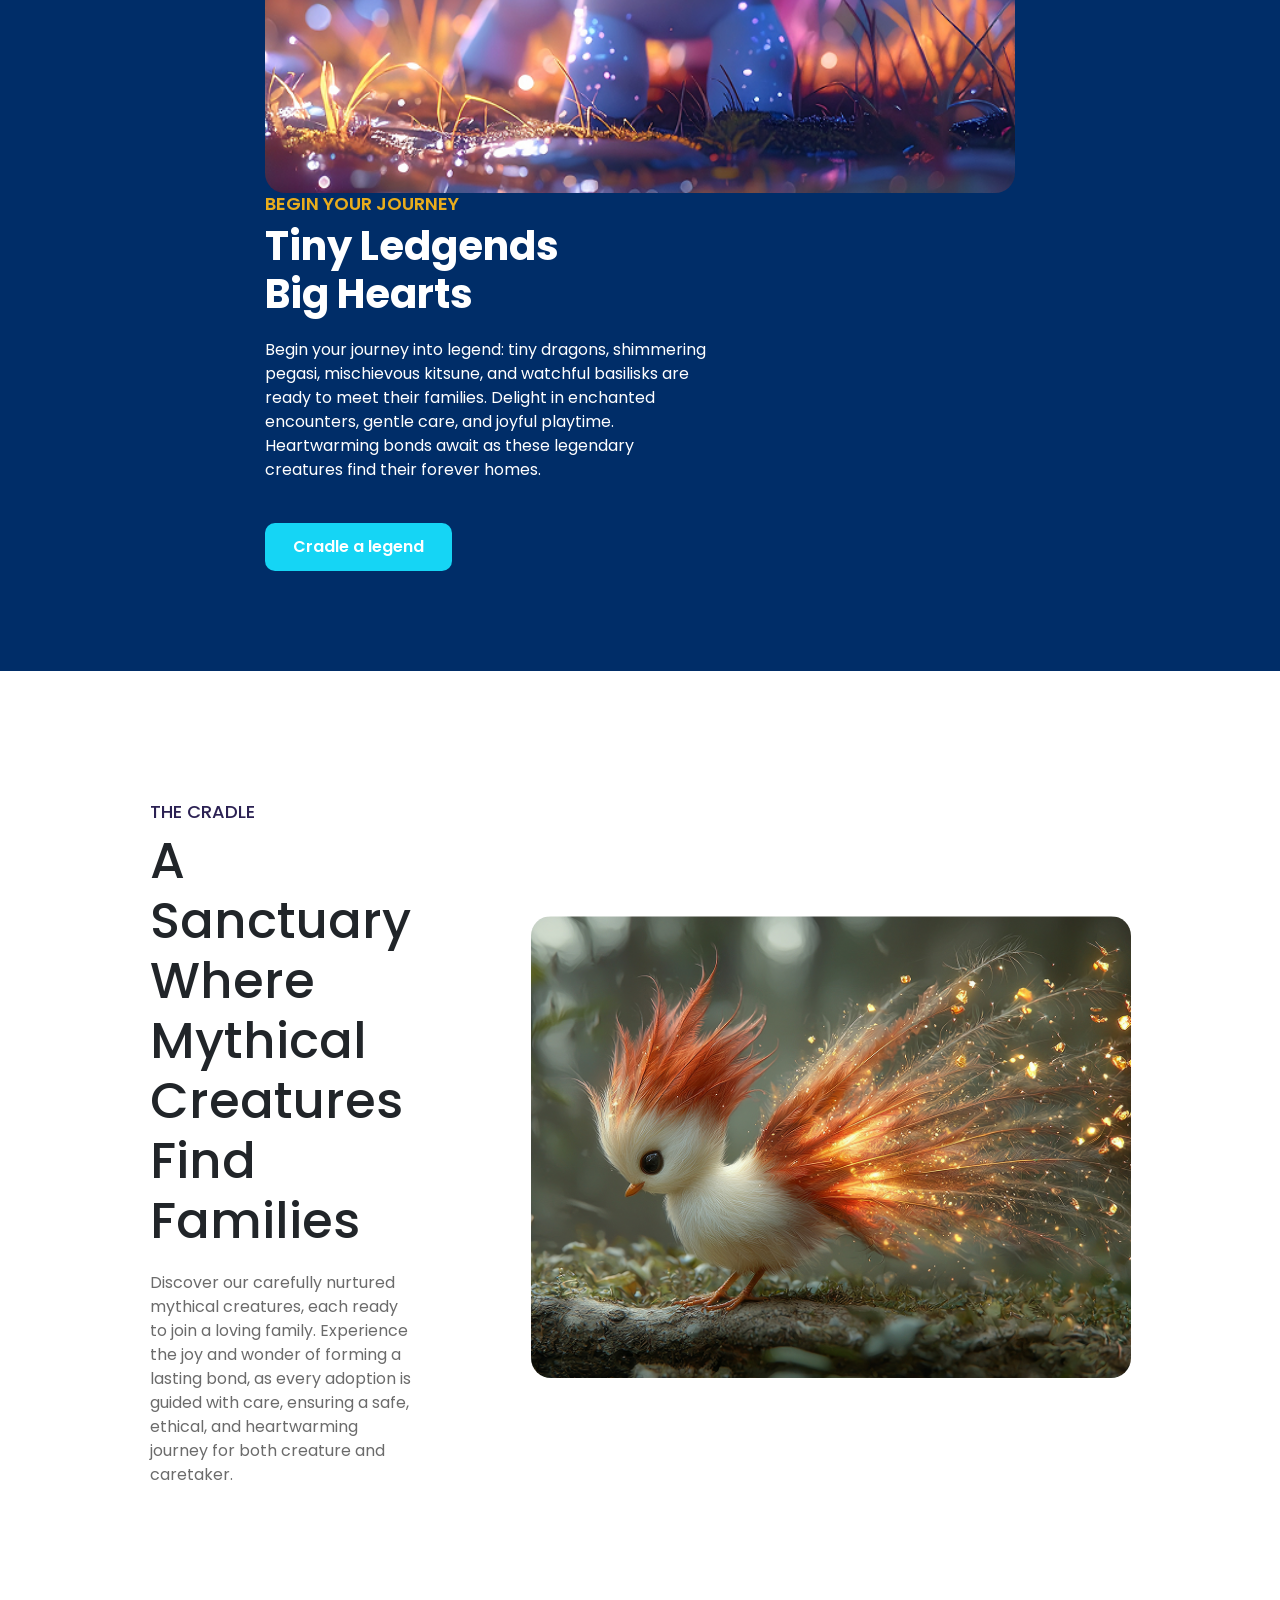
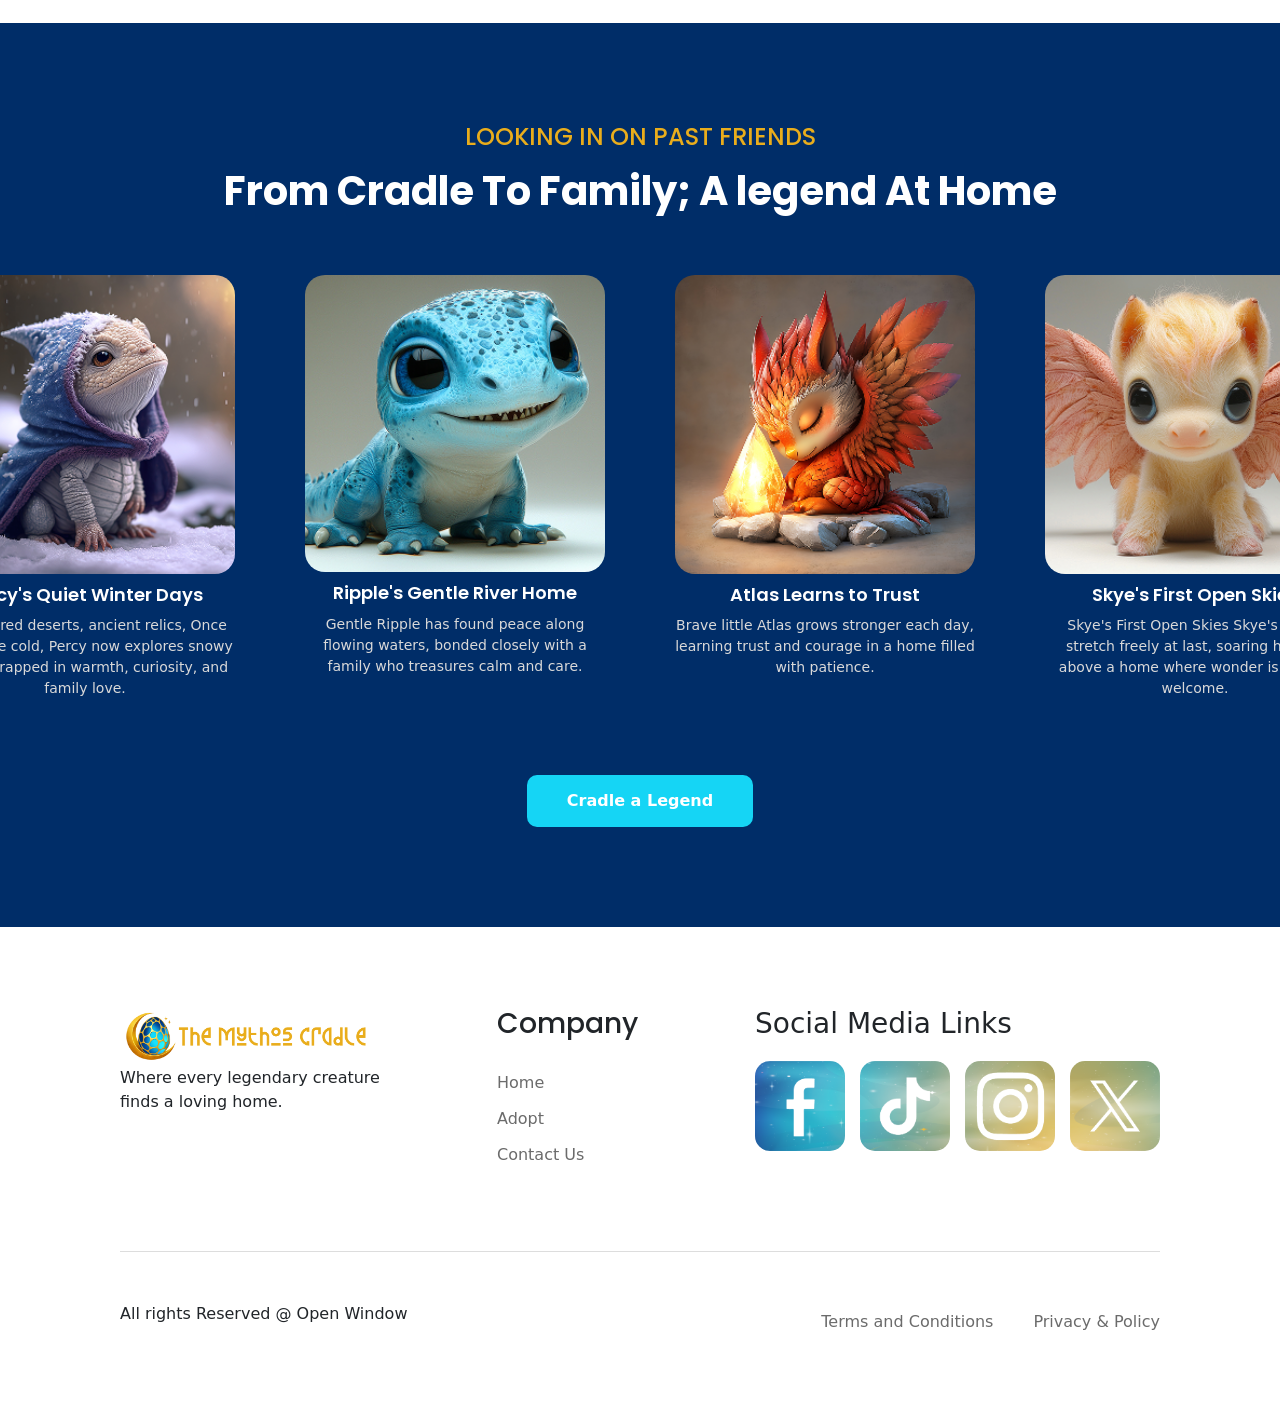
==== commit 183fc625: "Fixed Nav Bar, Java Added to CartCounter, Pop up Message Added" ====
--- a/index.html
+++ b/index.html
@@ -17,6 +17,8 @@
 <link rel="preconnect" href="https://fonts.googleapis.com">
 <link rel="preconnect" href="https://fonts.gstatic.com" crossorigin>
 <link href="https://fonts.googleapis.com/css2?family=Metamorphous&display=swap" rel="stylesheet">
+
+<link href="https://cdn.jsdelivr.net/npm/bootstrap@5.3.3/dist/css/bootstrap.min.css" rel="stylesheet">
 
 <link rel="stylesheet" href="https://cdn.jsdelivr.net/npm/bootstrap-icons@1.11.3/font/bootstrap-icons.min.css">
 
@@ -38,7 +40,7 @@
                 <i class="bi bi-search"></i>
                 <input type="text" id="searchInput" placeholder="Search">
 
-                <div class="cartIcon" data-bs-toggle="modal" data-bs-toggle="#cartModal">
+                <div id="basketButton" class="basket" data-bs-toggle="modal" data-bs-toggle="#cartModal">
                     <i class="bi bi-basket3"></i>
                     <span id="cartCount">0</span>
                 </div>
@@ -55,8 +57,28 @@
 
     <section class="journey">
         <div class="journeyImage">
-            <img src="assets/img/img/imageSlider1.png" alt="Tiny Unicorn">
-        </div>
+            <div id="journeyCarousel" class="carousel slide" data-bs-ride="true">
+  <div class="carousel-inner">
+    <div class="carousel-item active">
+      <img src="assets/img/img/imageSlider1.png"  alt="...">
+    </div>
+    <div class="carousel-item">
+      <img src="assets/img/img/adopt4.png" alt="...">
+    </div>
+    <div class="carousel-item">
+      <img src="assets/img/img/adopt3.png" alt="...">
+    </div>
+  </div>
+  <button class="carousel-control-prev" type="button" data-bs-target="#carouselExampleRide" data-bs-slide="prev">
+    <span class="carousel-control-prev-icon" aria-hidden="true"></span>
+    <span class="visually-hidden">Previous</span>
+  </button>
+  <button class="carousel-control-next" type="button" data-bs-target="#carouselExampleRide" data-bs-slide="next">
+    <span class="carousel-control-next-icon" aria-hidden="true"></span>
+    <span class="visually-hidden">Next</span>
+  </button>
+</div>
+  
 
         <div class="journeyText">
             <h3>BEGIN YOUR JOURNEY</h3>
@@ -151,5 +173,7 @@
         </div>
     </footer>
 
+    <script src="https://cdn.jsdelivr.net/npm/bootstrap@5.3.3/dist/js/bootstrap.bundle.min.js"></script>
+    <script src="js/script.js"></script>
 </body>
 </html>
--- a/css/main.css
+++ b/css/main.css
@@ -8,108 +8,6 @@
     src: url("../assets/fonts/Mythology\ Of\ Egypt.otf") 
 }
 
-.mainNavbar {
-    display: flex;
-    justify-content: center;
-    align-items: center;
-
-    padding: 10px 90px;
-    width: 95%;
-    max-width: 1400px;
-
-    background-color: rgba(225, 225, 225, 0.6);
-    border: none;
-    border-radius: 30px;
-    
-
-    position: absolute;
-    top: 30px;
-    left: 50%;
-    transform: translateX(-50%);
-    z-index: 10;
-}
-
-.mainNavLinks {
-    display: flex;
-    flex-direction: row;
-    gap: 40px;
-    margin-left: 350px;
-    margin-right: auto;
-}
-
-.mainNavLinks a{
-    text-decoration: none;
-    color: rgb(0, 0, 0);
-    font-weight: 300;
-    font-family: 'Poppins', sans-serif;
-    font-size: 20px;
-}
-
-.mainNavLinks a:hover{
-    color: #15d5f5;
-}
-
-.mainSearchBar input{
-    border: none;
-    outline: none;
-    width: 220px;
-    padding: 14px 18px;
-    border-radius: 12px;
-    border: none;
-    height: 20px;
-    color: #000000;
-    background-color: white;
-    border-radius: 10px;
-}
-
-.searchIcon{
-    font-size: 30px;
-    color: #000000;
-}
-
-.cartIcon i{
-    font-size: 24px;
-    color: #222;
-}
-
-.cartIcon{
-    position: relative;
-    cursor: pointer;
-    border-left: 1px solid #ccc;
-    padding-left: 18px;
-}
-.mainSearchBar{
-    display: flex;
-    align-items: center;
-    gap: 14px;
-    background: #ffff;
-    padding: 10px 16px;
-    border-radius: 10px;
-    height: 30px;
-    width: 300px;
-    margin-left: 340px;
-}
-
-#cartCount {
-    position: absolute;
-    top: -18px;
-    right: -35px;
-    background-color: #15d5f5;
-    color: white;
-    font-size: 14px;
-    font-weight: 300;
-    width: 30px;
-    height: 30px;
-    border-radius: 50%;
-    display: flex;
-    align-items: center;
-    justify-content: center;
-}
-
-.logo img{
-    height: 55px;
-    margin-top: 10px;
-}
 
 .hero {
     display: flex;
@@ -339,7 +237,7 @@
 
 .footerCenter h3{
     font-family: 'Poppins', sans-serif;
-    margin-bottom: 20px;
+    margin-bottom: 30px;
 }
 
 .footerCenter img{
@@ -793,6 +691,10 @@
     margin-top: 60px;
     padding-right: 10px;
     text-align: right;
+    position: fixed;
+    right: 40px;
+    bottom: 40px;
+    z-index: 9999;
 }
 
 .viewCradleBtn{
@@ -805,8 +707,10 @@
     font-size: 16px;
     font-weight: 600;
     cursor: pointer;
-    margin-left: 500px;
     white-space: nowrap;
+    display: inline-block;
+    position: static;
+    margin: 0;
 
 }
 
@@ -1174,20 +1078,174 @@
     background-color: #a07f2f;
 }
 
-#thankYouModal {
+.thankYouPopup {
     display: none;
-}
-
-#thankYouModal.show {
-    display: block;
-}
-
-#thankYouModal .modal-dialog {
-    margin: 120px auto;
-}
-
-#thankYouModal .modal-content{
-background-color: #ccc;
-border-radius: 25px;
-padding: 30px;
-}+    position: fixed;
+    inset: 0;
+    background-color: rgba(0, 0, 0, 0.45);
+    z-index: 9999;
+    align-items: center;
+    justify-content: center;
+}
+
+.thankYouPopup.show {
+    display: flex;
+}
+
+.thankYouBox {
+    background-color: #f7f4ed;
+    width: 500px;
+    padding: 40px;
+    border-radius: 25px;
+    position: relative;
+}
+
+.closeThankYou {
+    position: absolute;
+    top: 20px;
+    right: 25px;
+    border: none;
+    background-color: none;
+    font-size: 32px;
+    cursor: pointer;
+}
+
+a.viewCradleBtn {
+    position: fixed;
+    right: 65px;
+    bottom: 25px;
+    z-index: 9999;
+
+    background-color: #f2b233;
+}
+
+.viewCradleCount {
+    position: absolute;
+    top: -10px;
+    right: -10px;
+
+    width: 30px;
+    height: 30px;
+
+    background-color: #15d5f5;
+    color: white;
+    border-radius: 50%;
+    display: flex;
+    justify-content: center;
+    align-items: center;
+
+    font-size: 14px;
+    font-weight: 300;
+    display: none;
+}
+
+.mainNavbar {
+    all: unset;
+    position: absolute;
+    right: 60px;
+    width: 300px;
+    height: 60px;
+    display: flex;
+    justify-content: center;
+    align-items: center;
+
+    padding: 10px 90px;
+    width: 95%;
+    max-width: 1400px !important;
+
+    background-color: rgba(225, 225, 225, 0.6);
+    border: none;
+    border-radius: 30px;
+    
+
+    position: absolute;
+    top: 30px;
+    left: 50%;
+    transform: translateX(-50%);
+    z-index: 10;
+}
+
+.mainNavLinks {
+    display: flex;
+    flex-direction: row;
+    gap: 40px;
+    margin-left: 350px;
+    margin-right: auto;
+}
+
+.mainNavLinks a{
+    text-decoration: none;
+    color: rgb(0, 0, 0);
+    font-weight: 300;
+    font-family: 'Poppins', sans-serif;
+    font-size: 20px;
+}
+
+.mainNavLinks a:hover{
+    color: #15d5f5;
+}
+
+.mainSearchBar input{
+    all: unset;
+    border: none;
+    outline: none;
+    width: 220px;
+    padding: 14px 18px;
+    border-radius: 12px;
+    border: none;
+    height: 20px !important;
+    color: #000000;
+    background-color: white;
+    border-radius: 10px;
+}
+
+.searchIcon{
+    font-size: 30px;
+    color: #000000;
+}
+
+.basket i{
+    font-size: 24px;
+    color: #222;
+}
+
+.basket{
+    position: relative;
+    cursor: pointer;
+    border-left: 1px solid #ccc;
+    padding-left: 18px;
+}
+.mainSearchBar{
+    all: unset;
+    display: flex;
+    align-items: center;
+    gap: 14px;
+    background: #ffff;
+    padding: 10px 16px;
+    border-radius: 10px;
+    height: 30px !important;
+    width: 300px;
+    margin-left: 340px;
+}
+
+#cartCount {
+    all: unset;
+    position: absolute;
+    top: -18px;
+    right: -35px;
+    background-color: #15d5f5;
+    color: white;
+    font-size: 14px;
+    font-weight: 300;
+    width: 30px;
+    height: 30px;
+    border-radius: 50%;
+    display: flex;
+    align-items: center;
+    justify-content: center;
+}
+
+.logo img{
+    height: 55px;
+    margin-top: 10px;
+}
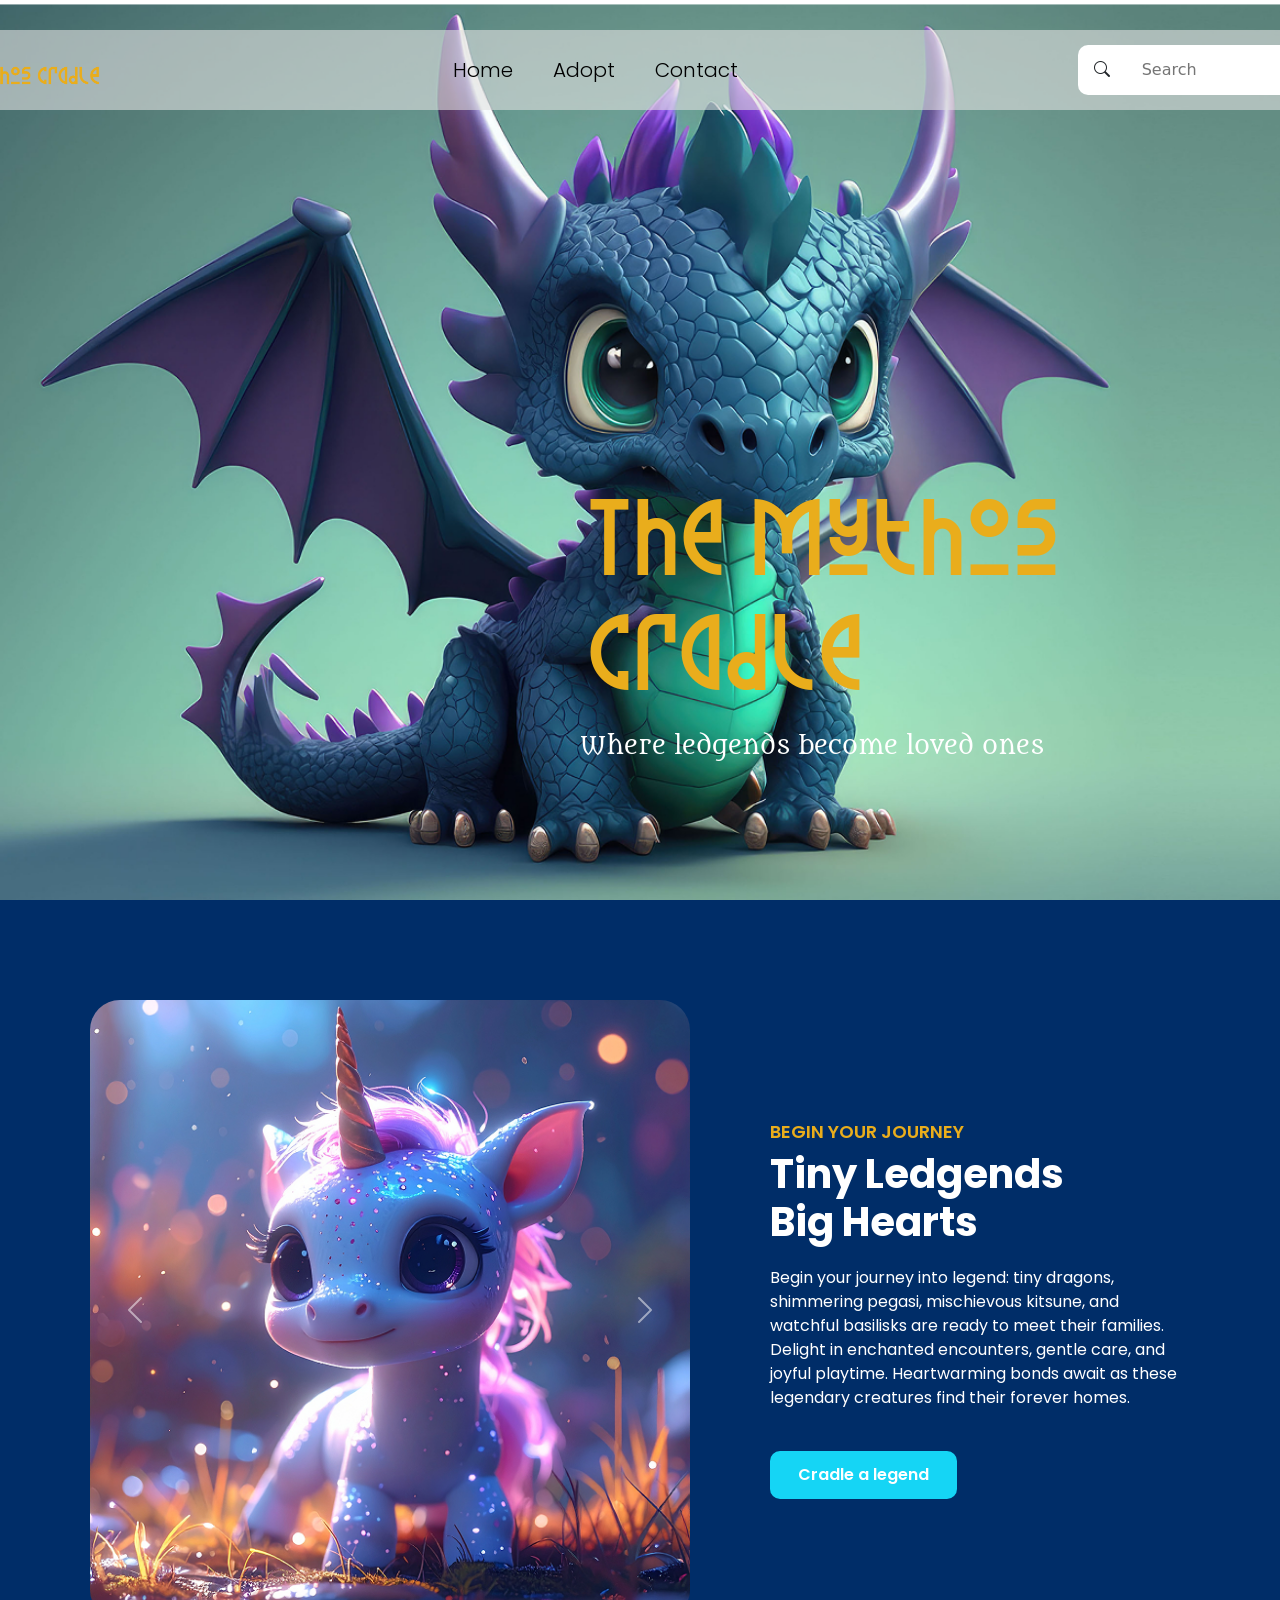
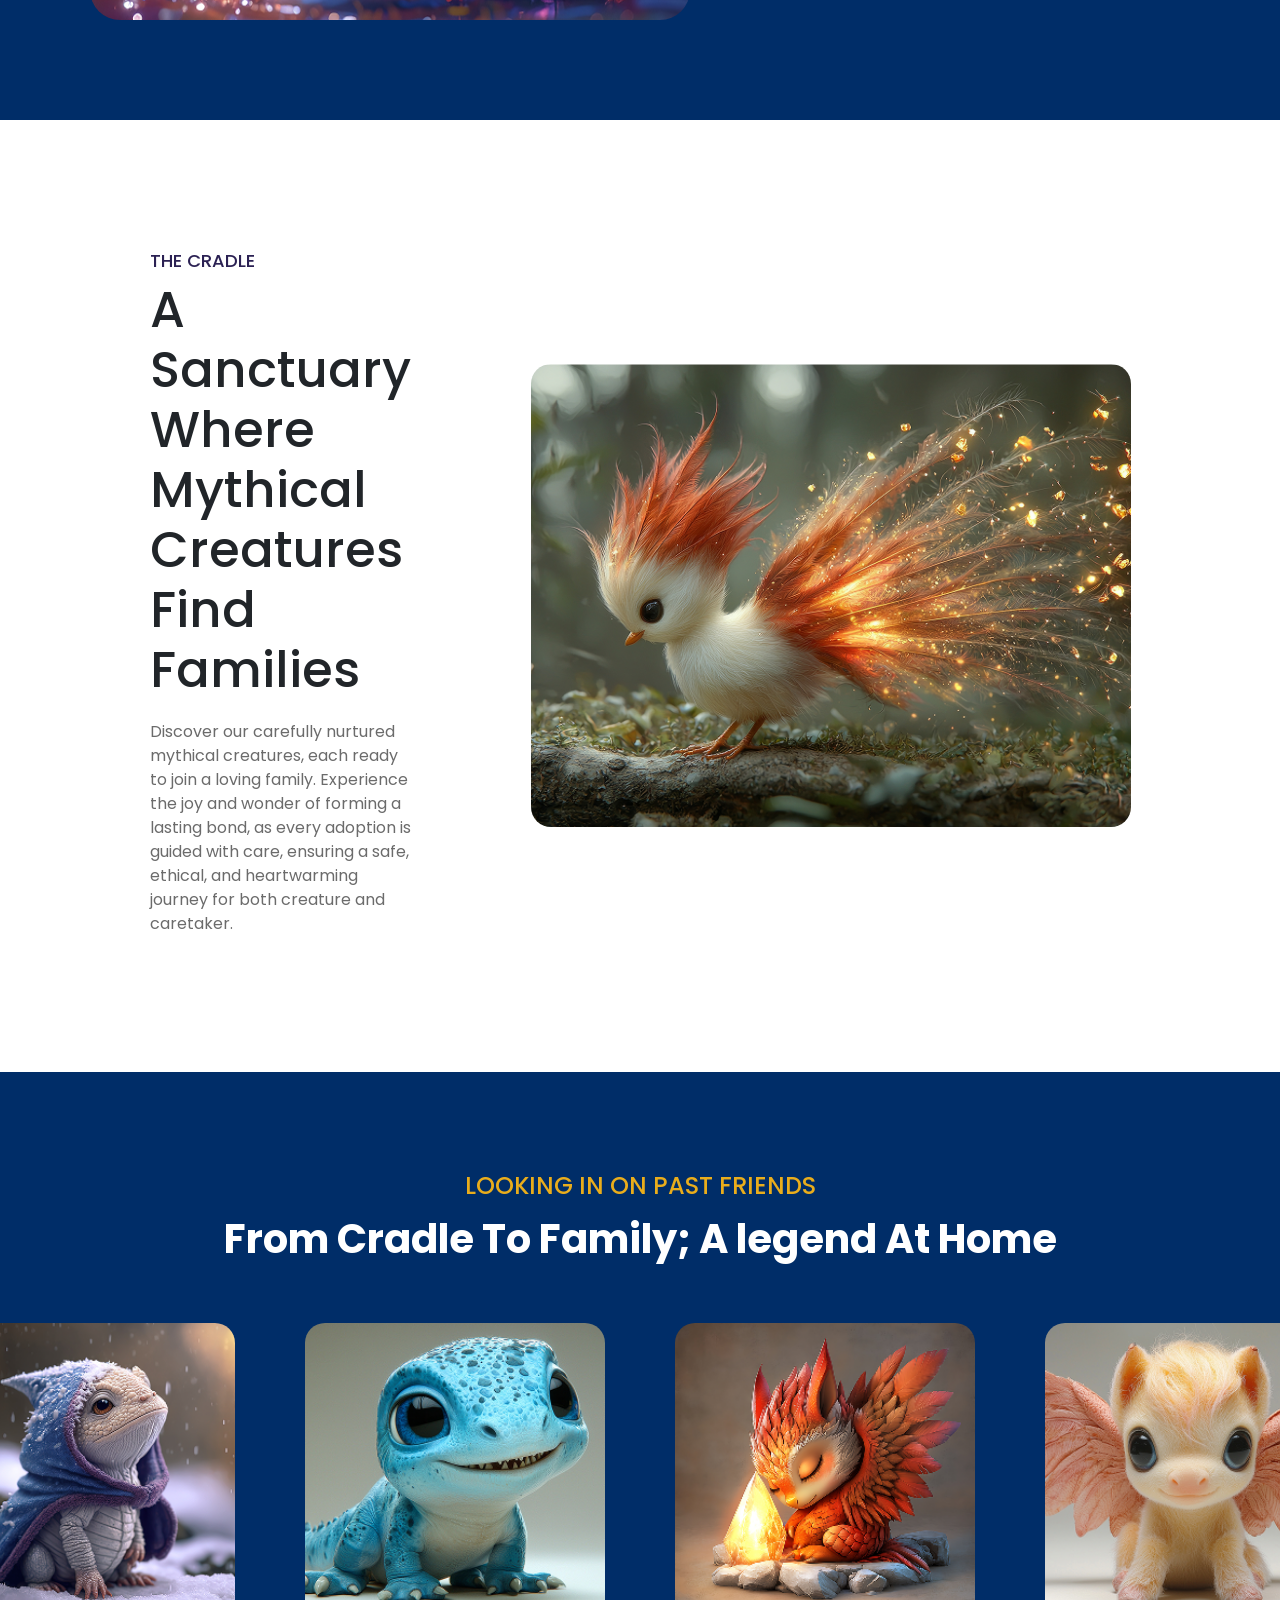
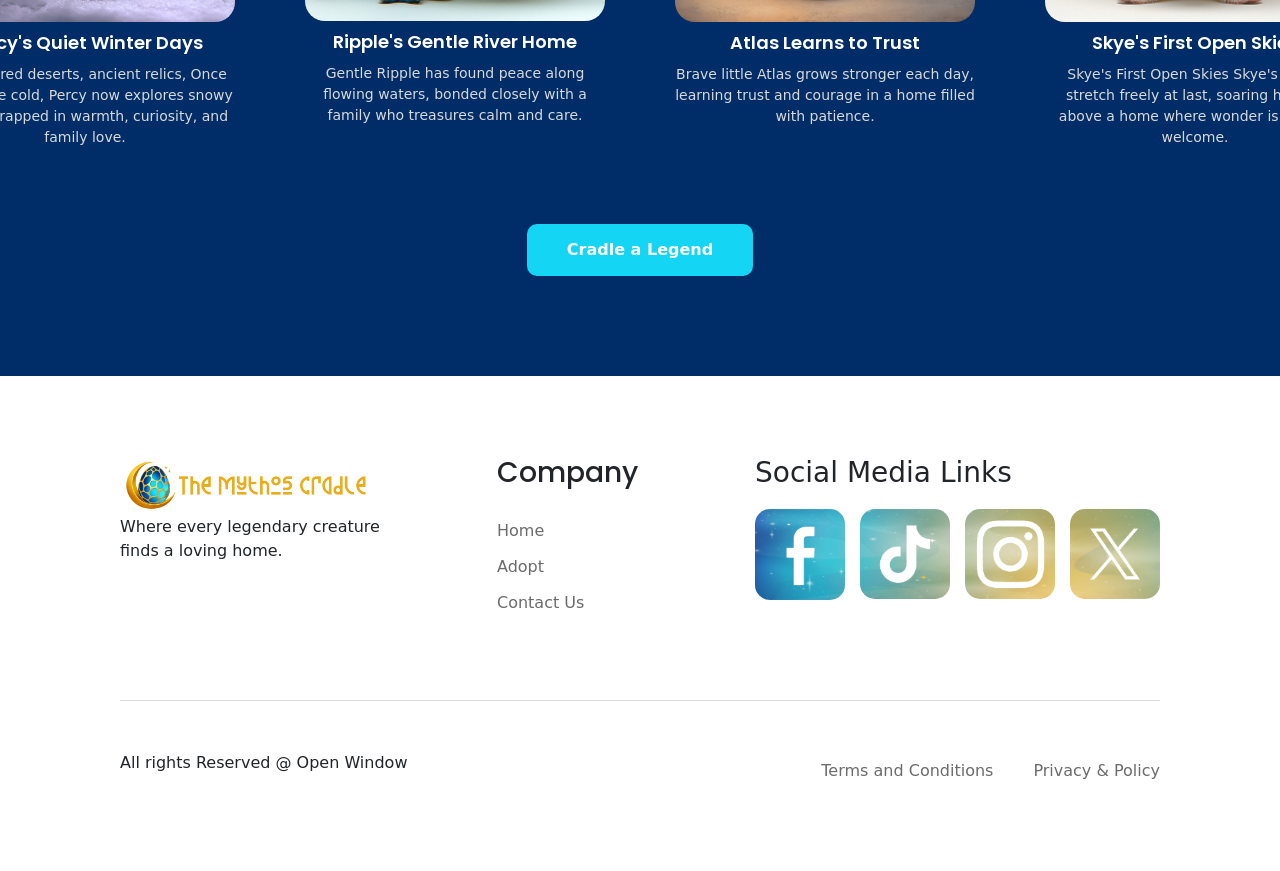
==== commit 7e7b34d8: "Image slider fixed on Html And Css" ====
--- a/index.html
+++ b/index.html
@@ -56,30 +56,34 @@
     </section>
 
     <section class="journey">
+
         <div class="journeyImage">
             <div id="journeyCarousel" class="carousel slide" data-bs-ride="true">
-  <div class="carousel-inner">
-    <div class="carousel-item active">
-      <img src="assets/img/img/imageSlider1.png"  alt="...">
-    </div>
-    <div class="carousel-item">
-      <img src="assets/img/img/adopt4.png" alt="...">
-    </div>
-    <div class="carousel-item">
-      <img src="assets/img/img/adopt3.png" alt="...">
-    </div>
-  </div>
-  <button class="carousel-control-prev" type="button" data-bs-target="#carouselExampleRide" data-bs-slide="prev">
-    <span class="carousel-control-prev-icon" aria-hidden="true"></span>
-    <span class="visually-hidden">Previous</span>
-  </button>
-  <button class="carousel-control-next" type="button" data-bs-target="#carouselExampleRide" data-bs-slide="next">
-    <span class="carousel-control-next-icon" aria-hidden="true"></span>
-    <span class="visually-hidden">Next</span>
-  </button>
-</div>
+                
+                <div class="carousel-inner">
+                    <div class="carousel-item active">
+                        <img src="assets/img/img/imageSlider1.png"  alt="Img1">
+                    </div>
+
+                    <div class="carousel-item">
+                        <img src="assets/img/img/adopt4.png" alt="Img2">
+                    </div>
+
+                    <div class="carousel-item">
+                        <img src="assets/img/img/adopt3.png" alt="Img3">
+                    </div>
+                </div>
+
+                <button class="carousel-control-prev" type="button" data-bs-target="#journeyCarousel" data-bs-slide="prev">
+                    <span class="carousel-control-prev-icon" aria-hidden="true"></span><span class="visually-hidden">Previous</span>
+                </button>
+
+                <button class="carousel-control-next" type="button" data-bs-target="#journeyCarousel" data-bs-slide="next">
+                    <span class="carousel-control-next-icon" aria-hidden="true"></span><span class="visually-hidden">Next</span>
+                </button>
+            </div>
+        </div>
   
-
         <div class="journeyText">
             <h3>BEGIN YOUR JOURNEY</h3>
             <h2>Tiny Ledgends<br>Big Hearts</h2>
--- a/css/main.css
+++ b/css/main.css
@@ -1249,3 +1249,43 @@
     height: 55px;
     margin-top: 10px;
 }
+
+
+.journeyImage {
+    width: 600px;
+    height: 620px;
+    overflow: hidden;
+    border-radius: 30px;
+}
+
+#journeyCarousel,
+#journeyCarousel .carousel-inner,
+#journeyCarousel .carousel-item {
+    width: 100%;
+    height: 100%;
+}
+
+#journeyCarousel img {
+    width: 100%;
+    height: 620px;
+    object-fit: cover;
+    display: block;
+}
+
+.journey {
+    display: flex;
+    align-items: center;
+    justify-content: center;
+    gap: 80px;
+}
+
+.journeyImage {
+    width: 600px !important;
+    height: 620px !important;
+    flex-shrink: 0;
+}
+
+.journeyText {
+    width: 420px;
+    flex-shrink: 0;
+}
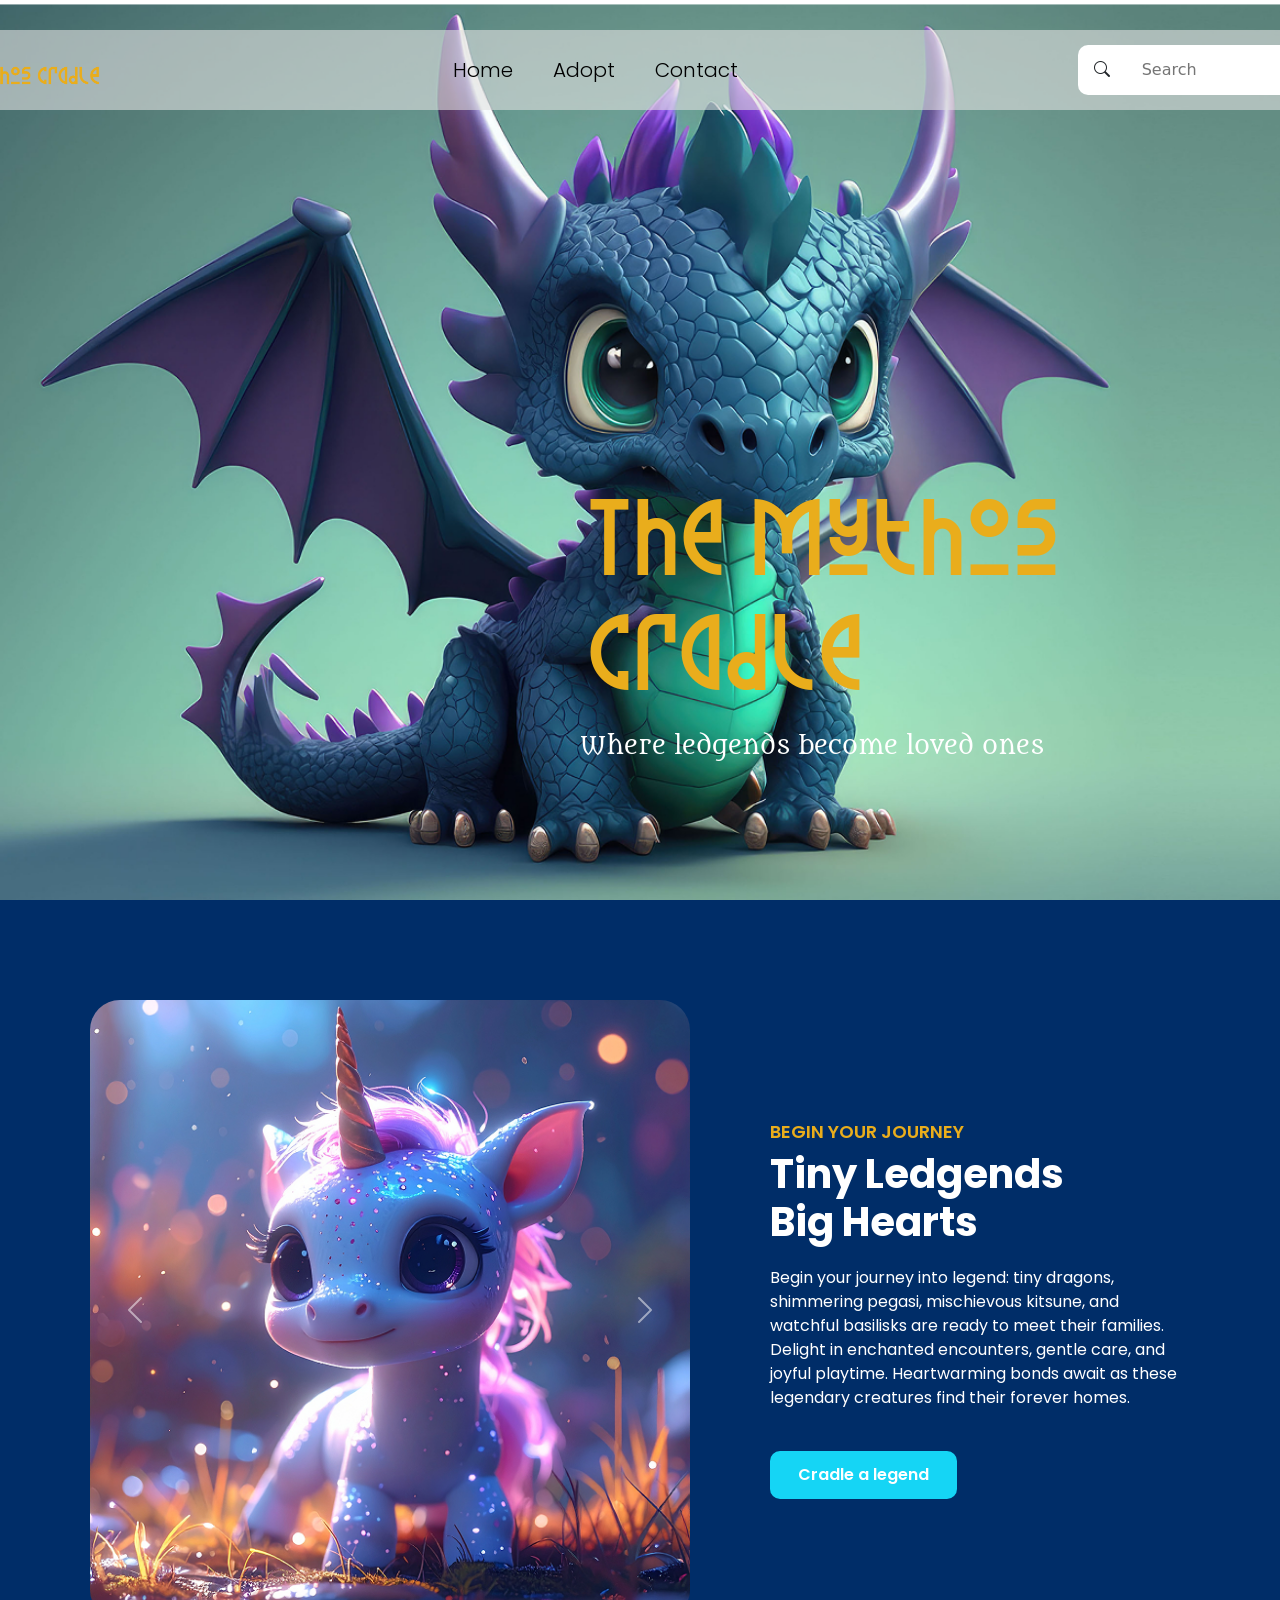
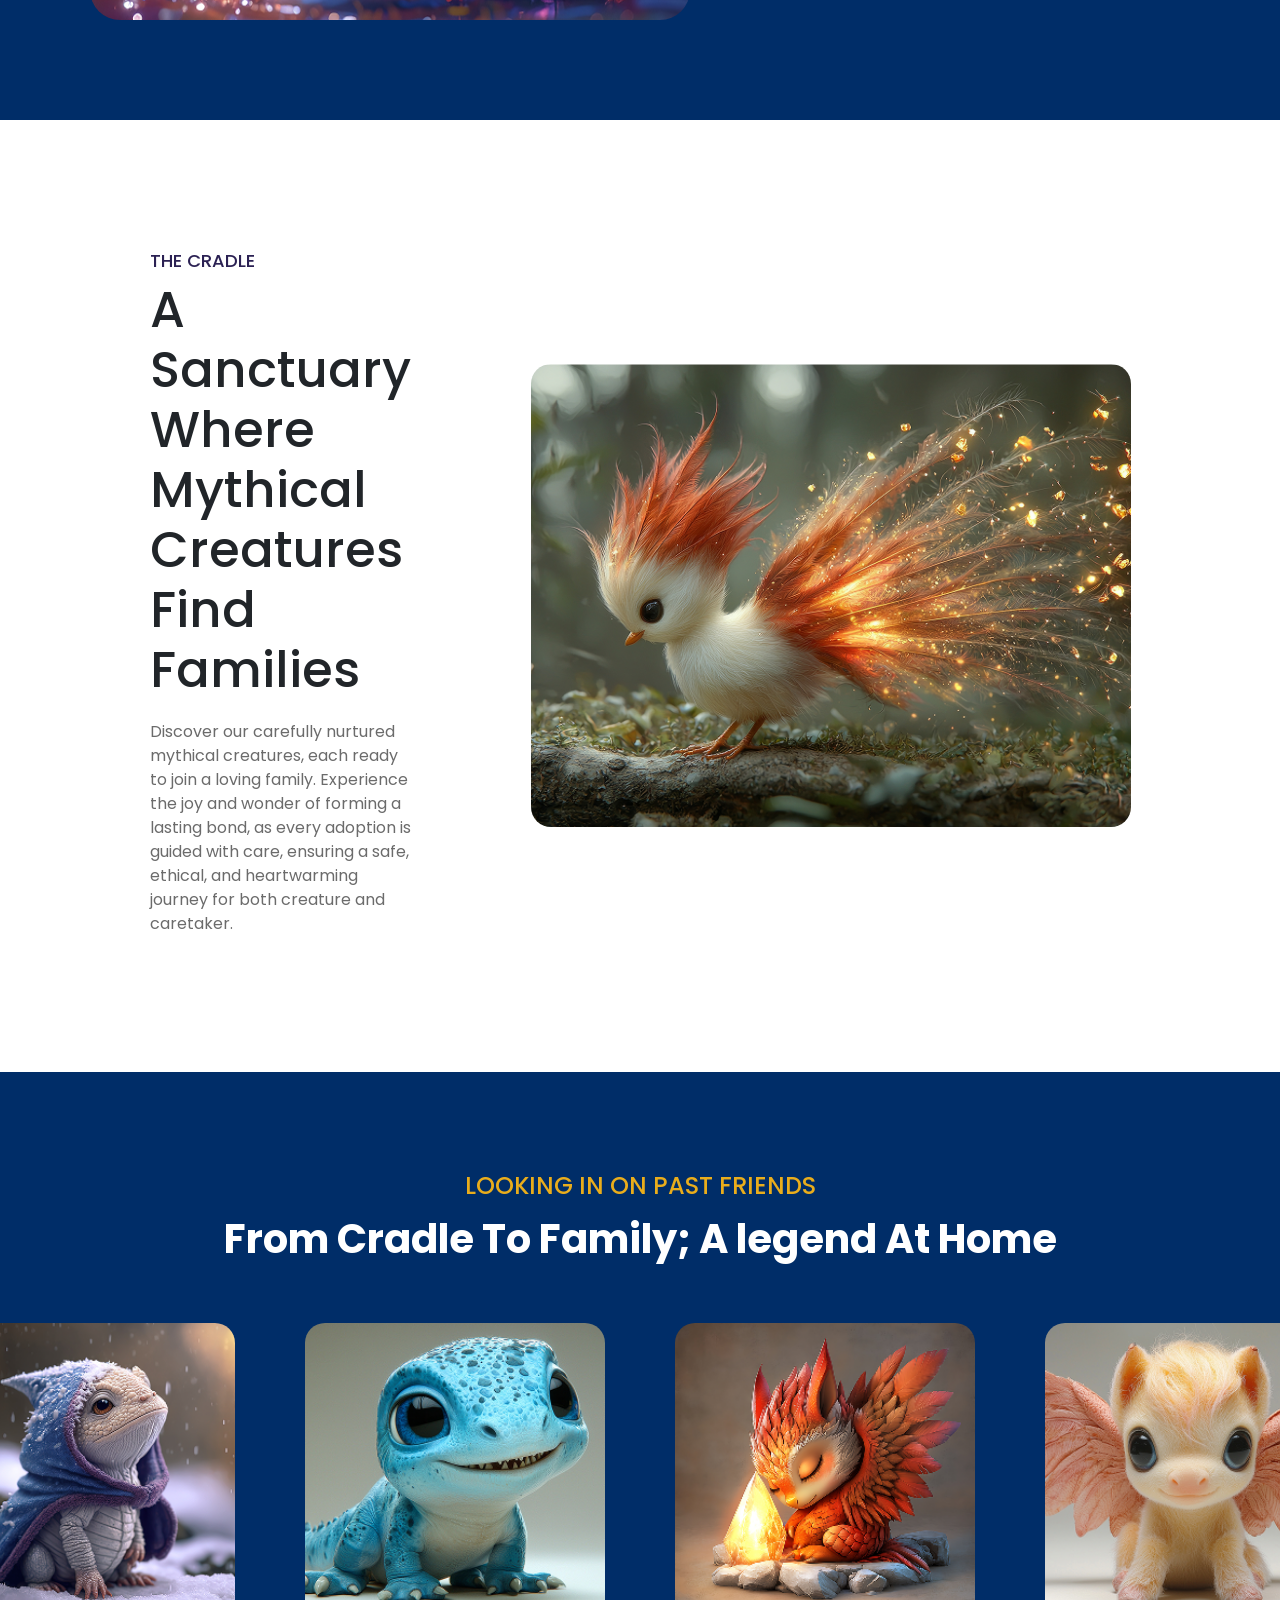
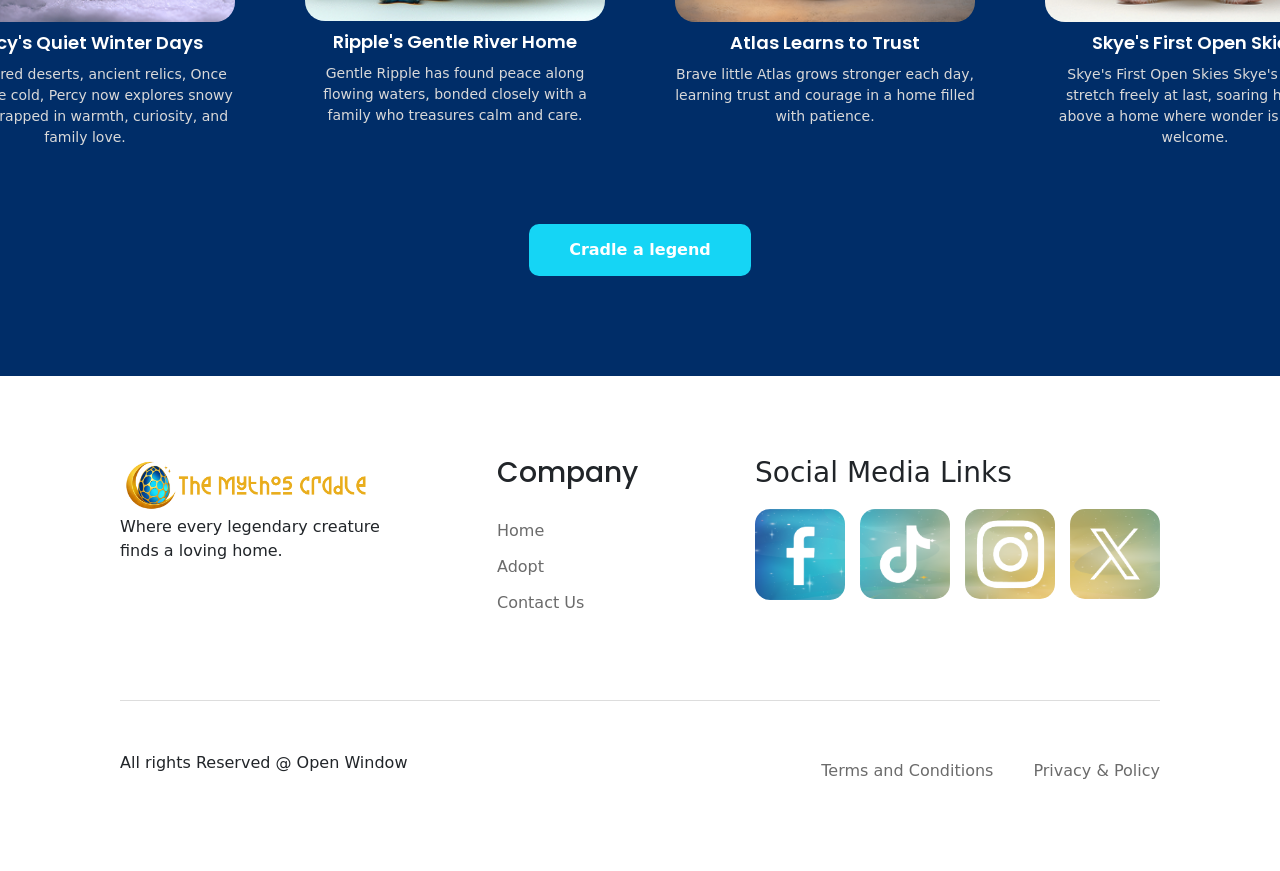
==== commit 26c80ef5: "Buttons on Homepage working with Java" ====
--- a/index.html
+++ b/index.html
@@ -88,7 +88,11 @@
             <h3>BEGIN YOUR JOURNEY</h3>
             <h2>Tiny Ledgends<br>Big Hearts</h2>
             <p>Begin your journey into legend: tiny dragons, shimmering pegasi, mischievous kitsune, and watchful basilisks are ready to meet their families. Delight in enchanted encounters, gentle care, and joyful playtime. Heartwarming bonds await as these legendary creatures find their forever homes.</p>
-            <button>Cradle a legend</button>
+
+            <button class="cradleButton" id="cradleButton">
+                Cradle a legend
+            </button>
+            
         </div>
     </section>
 
@@ -135,7 +139,9 @@
             </div>
         </div>
 
-        <button class="legendButton">Cradle a Legend</button>
+        <button class="legendButton" id="legendButton">
+            Cradle a legend
+        </button>
     </section>
 
     <footer class="mainFooter">
@@ -177,6 +183,41 @@
         </div>
     </footer>
 
+    <div class="modal fade" id="cartModal" tabindex="-1">
+        <div class="modal-dialog modal-fullscreen">
+            <div class="modal-content cartModalContent">
+
+
+                <div class="modal-header">
+                    <h1 class="modal-title">Chosen Companions</h1>
+                    <button type="button" class="btn-close" data-bs-dismiss="modal"></button>
+                </div>
+
+                <div class="modal-body">
+                    <div id="cartItems"></div>
+                    <p id="cartTotal">Total: R 0.00</p>
+                </div>
+               
+               
+                <div class="modal-footer">
+                    <button
+                    type="button"
+                    class="btn btn-secondary"
+                    data-bs-dismiss="modal">
+                    Continue Searching
+                    </button>
+
+                    <a href="../index.html">
+                    <button class="btn btn-warning">
+                    Finish Adoption
+                    </button>
+                    </a>
+                    </div>
+                </div>
+            </div>
+        </div>
+
+    <script src="https://cdn.jsdelivr.net/npm/bootstrap@5.3.3/dist/js/bootstrap.bundle.min.js"></script>
     <script src="https://cdn.jsdelivr.net/npm/bootstrap@5.3.3/dist/js/bootstrap.bundle.min.js"></script>
     <script src="js/script.js"></script>
 </body>
--- a/css/main.css
+++ b/css/main.css
@@ -1288,4 +1288,5 @@
 .journeyText {
     width: 420px;
     flex-shrink: 0;
-}+}
+
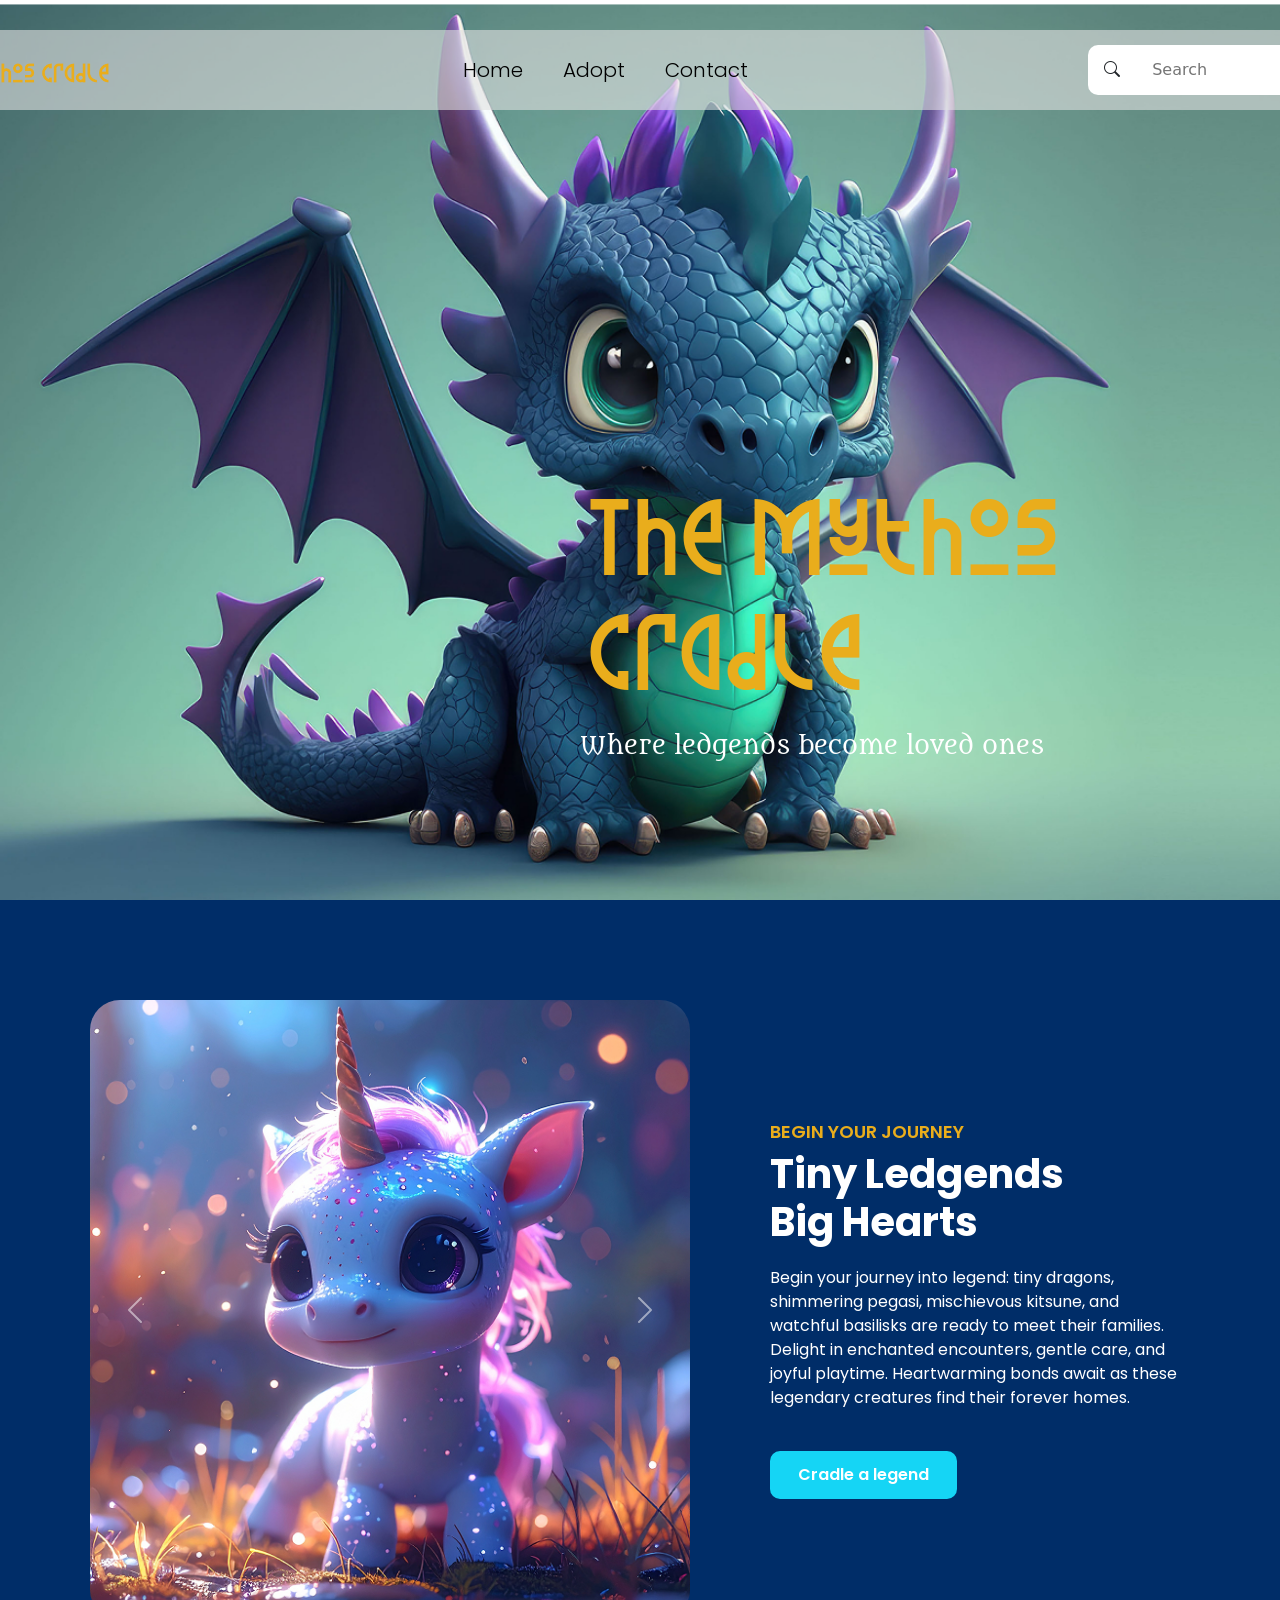
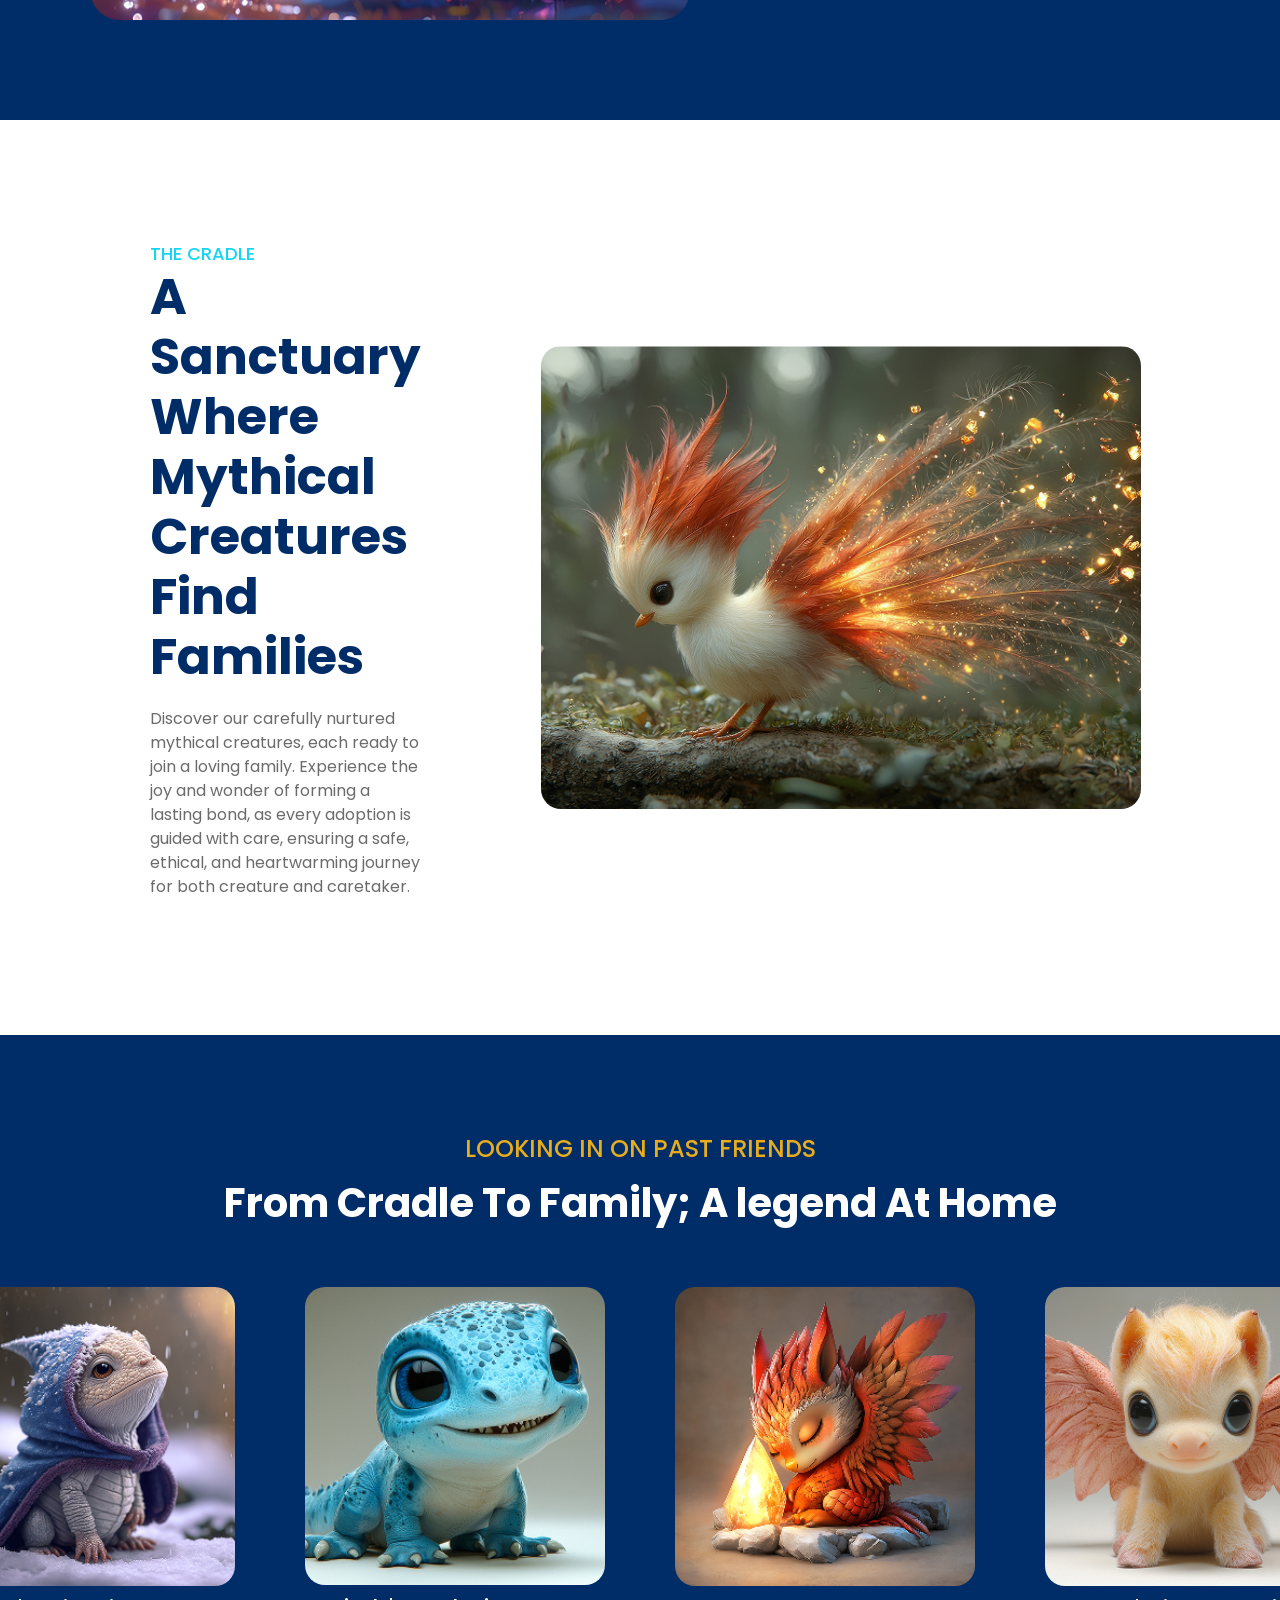
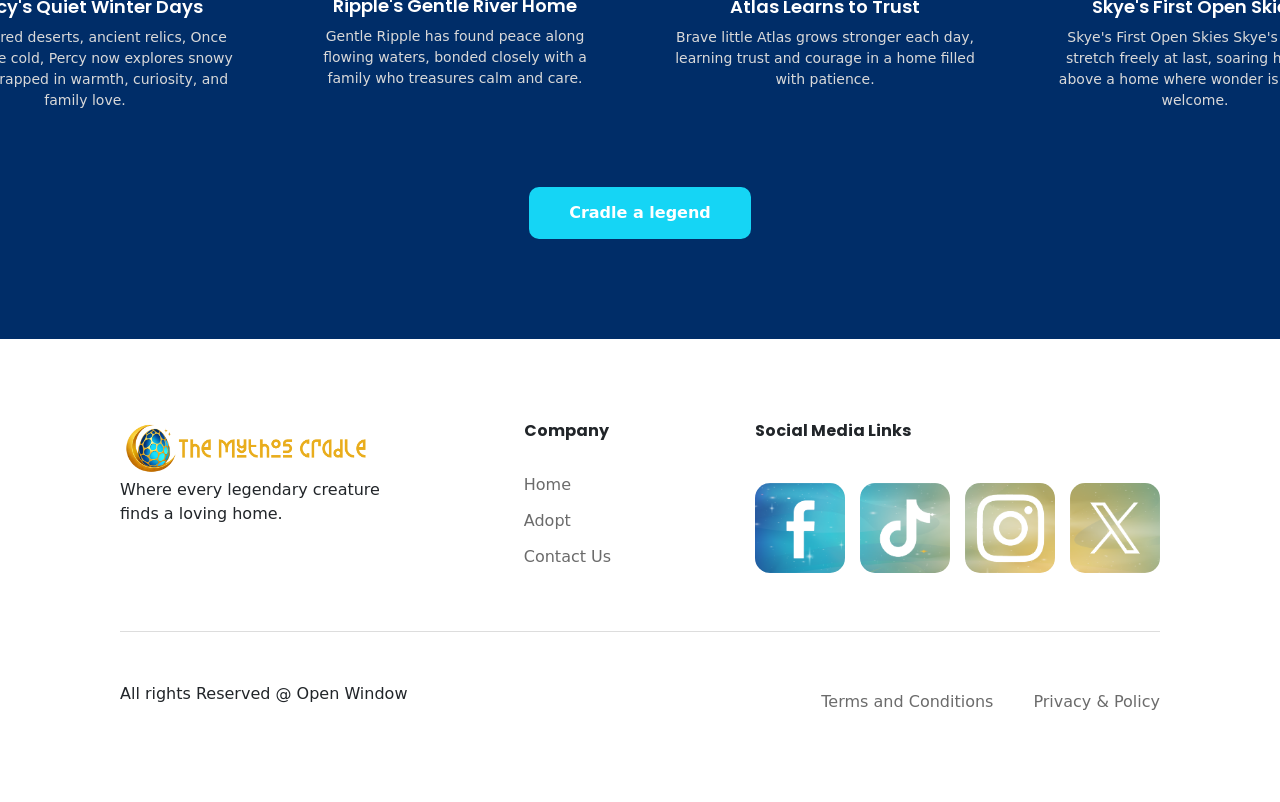
==== commit 2d7b37f1: "Layout problems fixed" ====
--- a/index.html
+++ b/index.html
@@ -99,7 +99,7 @@
     <section class="sanctuary">
         <div class="sanctuaryText">
             <h4>THE CRADLE</h4>
-            <H2>A Sanctuary Where Mythical Creatures Find Families</H2>
+            <h2>A Sanctuary Where Mythical Creatures Find Families</h2>
             <P>Discover our carefully nurtured mythical creatures, each ready to join a loving family. Experience the joy and wonder of forming a lasting bond, as every adoption is guided with care, ensuring a safe, ethical, and heartwarming journey for both creature and caretaker.</P>
         </div>
         <div class="sanctuaryImage">
--- a/css/main.css
+++ b/css/main.css
@@ -119,16 +119,12 @@
     border-radius: 20px;
 }
 
-.sanctuaryText h4{
-    font-family: 'Poppins', sans-serif;
-    font-size: 18px;
-    margin-top: 10px;
-    color: #2b2153;
-}
 
 .sanctuaryText h2{
     font-family: 'Poppins', sans-serif;
     font-size: 50px;
+    color: #002d68;
+    font-weight: 700;
 }
 
 .sanctuaryText p{
@@ -256,7 +252,7 @@
 .socialIcons{
     display: flex;
     gap: 15px;
-    margin-top: 20px;
+    margin-top: 70px;
 }
 
 .socialIcons img{
@@ -367,6 +363,7 @@
 .filterCenter p{
     color: white;
     font-family: 'Poppins', sans-serif;
+    margin-top: 13px;
 }
 
 .filterRight{
@@ -863,16 +860,18 @@
 }
 
 .contactRight{
-    width: 50%;
+    width: 65%;
     display: flex;
     justify-content: flex-end;
 }
 
 .formCard{
-    width: 100%;
-    max-width: 520px;
-    padding: 50px 60px;
-    margin-left: auto;
+    width: 480px;
+    height: 800px;
+    max-width: 480px;
+    padding: 50px 50px;
+    margin-left: 150px;
+    margin-top: 70px;
     background-image: url("../assets/img/img/formBackground.png");
     background-size: cover;
     background-position: center;
@@ -889,6 +888,7 @@
 
 .formCard label{
     font-size: 18px;
+    flex-wrap: nowrap;
 }
 
 .formCard form{
@@ -1246,8 +1246,8 @@
 }
 
 .logo img{
-    height: 55px;
-    margin-top: 10px;
+    height: 60px;
+    margin-top: 5px;
 }
 
 
@@ -1290,3 +1290,47 @@
     flex-shrink: 0;
 }
 
+
+#cartModal .modal-footer {
+    display: flex;
+    align-items: center;
+    justify-content: flex-start;
+    gap: 15px;
+}
+
+#cartTotal {
+    margin-right: auto;
+}
+
+.footerCenter h3{
+    all: unset;
+    font-family: 'Poppins', sans-serif;
+    margin-bottom: 30px;
+    font-weight: 700;
+}
+
+.footerRight h3 {
+    all: unset;
+    font-family: 'Poppins', sans-serif;
+    margin-bottom: 80px;
+    font-weight: 700;
+    
+}
+
+
+.sanctuaryText h4{
+    all: unset;
+    font-family: 'Poppins', sans-serif;
+    font-size: 18px;
+    margin-top: 10px;
+    color: #15d5f5 ;
+    font-weight: 500;
+    margin-bottom: 100px;
+}
+
+.socialIcons{
+    all: unset;
+    display: flex;
+    gap: 15px;
+    margin-top: 40px;
+}
